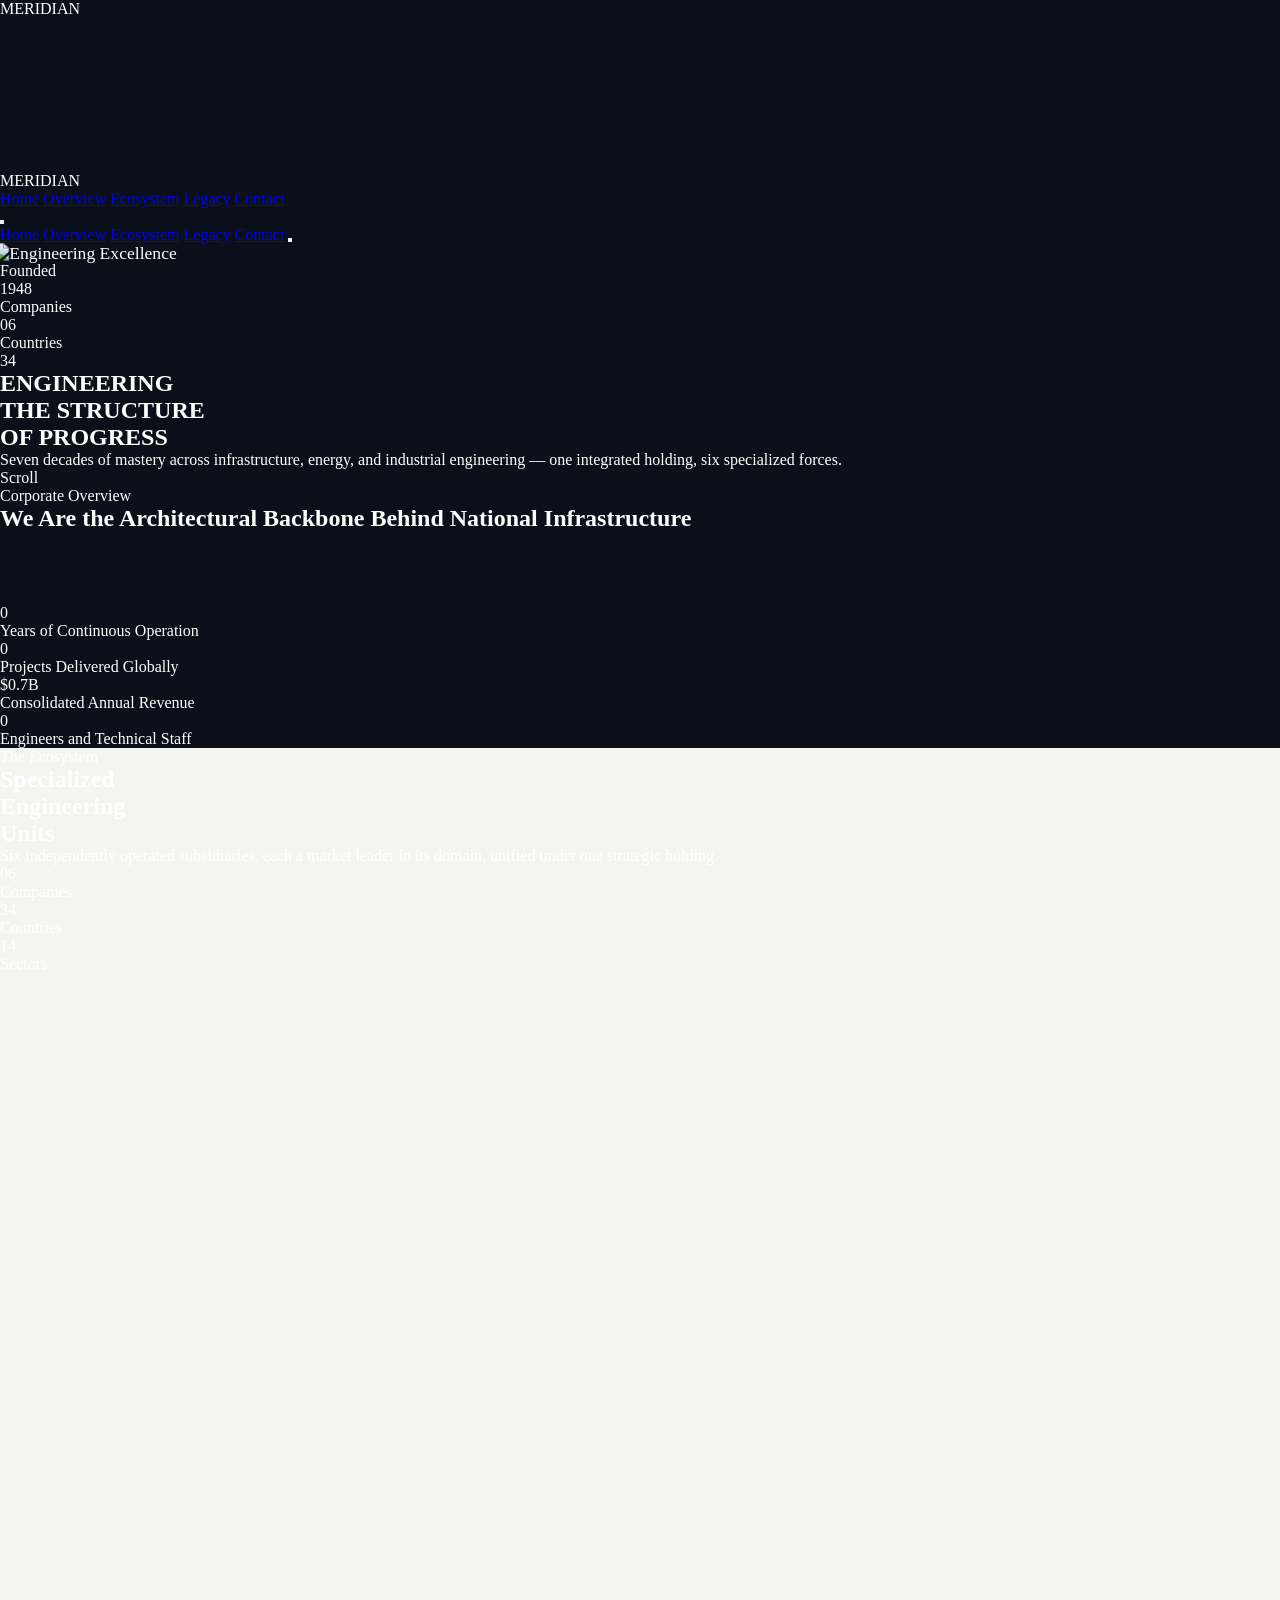
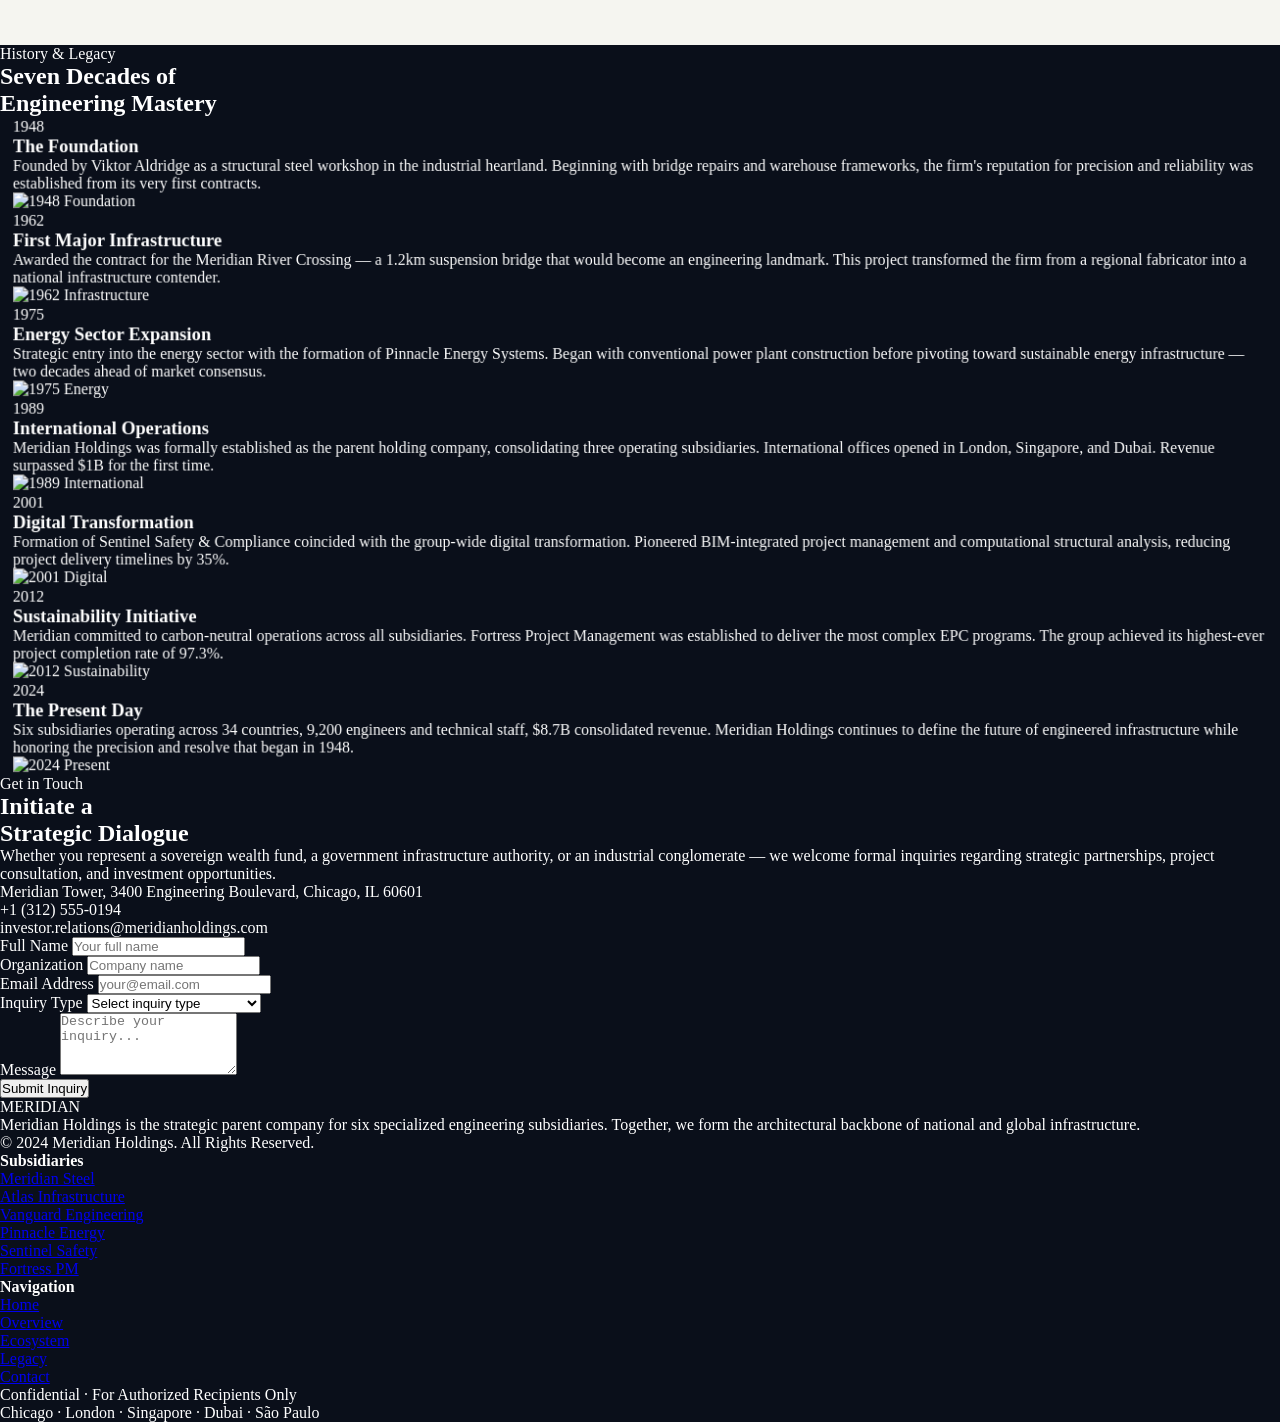
==== a-hadi-deepsite-project-b9xoc/index.html @ ac14b75d "Add files via upload" ====
<!DOCTYPE html>
<html lang="en">
<head>
    <meta charset="UTF-8">
    <meta name="viewport" content="width=device-width, initial-scale=1.0">
    <title>Meridian Holdings | Engineering Excellence Since 1948</title>
    <script src="https://cdn.tailwindcss.com"></script>
    <link href="https://fonts.googleapis.com/css2?family=Cinzel:wght@400;500;600;700;800;900&family=Space+Grotesk:wght@300;400;500;600;700&display=swap" rel="stylesheet">
    <script src="https://cdnjs.cloudflare.com/ajax/libs/gsap/3.12.5/gsap.min.js"></script>
    <script src="https://cdnjs.cloudflare.com/ajax/libs/gsap/3.12.5/ScrollTrigger.min.js"></script>
    <script src="https://unpkg.com/lucide@latest"></script>
    <script>
        tailwind.config = {
            theme: {
                extend: {
                    colors: {
                        'primary': '#1d4f91',
                        'primary-light': '#a5d6e1',
                        'accent': '#b8860b',
                        'steel': '#4682b4',
                        'dark': '#0a0f1a',
                        'dark-alt': '#0f1629',
                        'light': '#f5f5f0',
                        'light-alt': '#e8e8e3',
                        'mid': '#c8c8c0',
                    },
                    fontFamily: {
                        'display': ['Cinzel', 'serif'],
                        'body': ['Space Grotesk', 'sans-serif'],
                    }
                }
            }
        }
    </script>
    <link rel="stylesheet" href="style.css">
</head>
<body class="bg-dark font-body text-white overflow-x-hidden">

    <!-- Preloader -->
    <div id="preloader" class="fixed inset-0 z-[9999] bg-dark flex items-center justify-center">
        <div class="text-center">
            <div class="font-display text-3xl md:text-5xl tracking-[0.3em] text-primary-light mb-4">MERIDIAN</div>
            <div class="w-24 h-[1px] bg-accent mx-auto loader-bar"></div>
        </div>
    </div>

    <!-- Background Metamorphosis Layer -->
    <div id="bg-morph" class="fixed inset-0 z-0 pointer-events-none" style="background: #0a0f1a;"></div>

    <!-- Structural Grid Overlay -->
    <div id="grid-overlay" class="fixed inset-0 z-[1] pointer-events-none overflow-hidden">
        <svg width="100%" height="100%" class="absolute inset-0">
            <defs>
                <pattern id="grid-pattern" width="80" height="80" patternUnits="userSpaceOnUse">
                    <line x1="80" y1="0" x2="80" y2="80" stroke="currentColor" stroke-width="0.5" opacity="0.06"/>
                    <line x1="0" y1="80" x2="80" y2="80" stroke="currentColor" stroke-width="0.5" opacity="0.06"/>
                </pattern>
            </defs>
            <rect width="100%" height="100%" fill="url(#grid-pattern)" class="text-primary-light grid-rect"/>
        </svg>
    </div>

    <!-- Crosshair Markers -->
    <div id="crosshairs-container" class="fixed inset-0 z-[2] pointer-events-none"></div>

    <!-- Navigation -->
    <nav id="main-nav" class="fixed top-0 left-0 w-full z-[100] transition-all duration-500">
        <div class="backdrop-blur-md bg-dark/80 border-b border-white/5">
            <div class="max-w-[1400px] mx-auto px-6 md:px-10 lg:px-16 flex items-center justify-between h-20">
                <div class="flex items-center gap-3">
                    <div class="w-8 h-8 border border-accent flex items-center justify-center">
                        <div class="w-3 h-3 bg-accent"></div>
                    </div>
                    <span class="font-display text-lg tracking-[0.2em] text-white">MERIDIAN</span>
                </div>
                <div class="hidden md:flex items-center gap-10 text-sm tracking-[0.15em] uppercase">
                    <a href="#hero" class="nav-link text-white/60 hover:text-accent transition-colors duration-300">Home</a>
                    <a href="#overview" class="nav-link text-white/60 hover:text-accent transition-colors duration-300">Overview</a>
                    <a href="#ecosystem" class="nav-link text-white/60 hover:text-accent transition-colors duration-300">Ecosystem</a>
                    <a href="#history" class="nav-link text-white/60 hover:text-accent transition-colors duration-300">Legacy</a>
                    <a href="#contact" class="nav-link text-white/60 hover:text-accent transition-colors duration-300">Contact</a>
                </div>
                <button id="mobile-menu-btn" class="md:hidden text-white">
                    <i data-lucide="menu" class="w-6 h-6"></i>
                </button>
            </div>
        </div>
    </nav>

    <!-- Mobile Menu -->
    <div id="mobile-menu" class="fixed inset-0 z-[99] bg-dark/95 backdrop-blur-xl transform translate-x-full transition-transform duration-500">
        <div class="flex flex-col items-center justify-center h-full gap-8">
            <a href="#hero" class="mobile-nav font-display text-2xl tracking-[0.2em] text-white/80 hover:text-accent transition-colors">Home</a>
            <a href="#overview" class="mobile-nav font-display text-2xl tracking-[0.2em] text-white/80 hover:text-accent transition-colors">Overview</a>
            <a href="#ecosystem" class="mobile-nav font-display text-2xl tracking-[0.2em] text-white/80 hover:text-accent transition-colors">Ecosystem</a>
            <a href="#history" class="mobile-nav font-display text-2xl tracking-[0.2em] text-white/80 hover:text-accent transition-colors">Legacy</a>
            <a href="#contact" class="mobile-nav font-display text-2xl tracking-[0.2em] text-white/80 hover:text-accent transition-colors">Contact</a>
            <button id="mobile-menu-close" class="mt-10 text-white/50">
                <i data-lucide="x" class="w-8 h-8"></i>
            </button>
        </div>
    </div>

    <!-- ===================== HERO SECTION ===================== -->
    <section id="hero" class="relative min-h-screen overflow-hidden">
        <!-- Hero Background -->
        <div class="hero-bg absolute inset-0">
            <img src="http://static.photos/industry/1200x630/42" alt="Engineering Excellence" class="w-full h-full object-cover" style="transform: scale(1.1);">
            <div class="absolute inset-0 bg-gradient-to-b from-dark/60 via-dark/40 to-dark"></div>
        </div>
        <!-- Geometric Frame -->
        <div class="hero-frame absolute inset-6 md:inset-12 border border-primary-light/0 pointer-events-none z-[5]"></div>

        <!-- Hero Content -->
        <div class="relative z-10 flex flex-col justify-end min-h-screen pb-20 md:pb-28 px-6 md:px-10 lg:px-16 max-w-[1400px] mx-auto">
            <!-- Inline metrics -->
            <div class="flex gap-8 md:gap-16 mb-8 hero-metric opacity-0">
                <div>
                    <div class="font-body text-accent text-xs tracking-[0.3em] uppercase mb-1">Founded</div>
                    <div class="font-display text-2xl md:text-4xl text-white/90">1948</div>
                </div>
                <div>
                    <div class="font-body text-accent text-xs tracking-[0.3em] uppercase mb-1">Companies</div>
                    <div class="font-display text-2xl md:text-4xl text-white/90">06</div>
                </div>
                <div>
                    <div class="font-body text-accent text-xs tracking-[0.3em] uppercase mb-1">Countries</div>
                    <div class="font-display text-2xl md:text-4xl text-white/90">34</div>
                </div>
            </div>
            <!-- Headline -->
            <div class="overflow-hidden mb-2">
                <h1 class="hero-line font-display text-[3rem] md:text-[5rem] lg:text-[6.5rem] leading-[0.95] tracking-[0.05em] text-white transform translate-y-full">ENGINEERING</h1>
            </div>
            <div class="overflow-hidden mb-2">
                <h1 class="hero-line font-display text-[3rem] md:text-[5rem] lg:text-[6.5rem] leading-[0.95] tracking-[0.05em] text-white transform translate-y-full">THE STRUCTURE</h1>
            </div>
            <div class="overflow-hidden mb-8">
                <h1 class="hero-line font-display text-[3rem] md:text-[5rem] lg:text-[6.5rem] leading-[0.95] tracking-[0.05em] text-accent transform translate-y-full">OF PROGRESS</h1>
            </div>
            <!-- Subtitle -->
            <div class="overflow-hidden">
                <p class="hero-sub font-body text-base md:text-lg text-white/50 max-w-xl leading-relaxed transform translate-y-full">
                    Seven decades of mastery across infrastructure, energy, and industrial engineering — one integrated holding, six specialized forces.
                </p>
            </div>
            <!-- Scroll Indicator -->
            <div class="hero-scroll absolute bottom-8 right-6 md:right-10 lg:right-16 flex flex-col items-center gap-2 opacity-0">
                <span class="font-body text-[10px] tracking-[0.3em] text-white/30 uppercase rotate-90 origin-center mb-8">Scroll</span>
                <div class="w-[1px] h-16 bg-white/10 relative overflow-hidden">
                    <div class="scroll-line w-full h-8 bg-accent absolute top-0"></div>
                </div>
            </div>
        </div>
    </section>

    <!-- ===================== OVERVIEW SECTION ===================== -->
    <section id="overview" class="relative z-10 bg-dark section-transition">
        <div class="max-w-[1400px] mx-auto px-6 md:px-10 lg:px-16 py-24 md:py-36">
            <!-- Section Label -->
            <div class="section-grid-line opacity-0">
                <div class="flex items-center gap-4 mb-16">
                    <div class="w-12 h-[1px] bg-accent"></div>
                    <span class="font-body text-xs tracking-[0.3em] text-accent uppercase">Corporate Overview</span>
                </div>
            </div>

            <div class="grid grid-cols-1 lg:grid-cols-12 gap-8 lg:gap-16">
                <!-- Left: Statement -->
                <div class="lg:col-span-7">
                    <h2 class="section-title font-display text-3xl md:text-5xl lg:text-[3.5rem] leading-tight text-white mb-8 opacity-0">
                        We Are the Architectural Backbone Behind National Infrastructure
                    </h2>
                    <div class="overflow-hidden">
                        <p class="reveal-text font-body text-base md:text-lg text-white/40 leading-relaxed max-w-2xl">
                            Meridian Holdings operates as the strategic parent and capital allocator for a constellation of specialized engineering firms. Since 1948, we have directed capital, talent, and technical expertise toward the most consequential infrastructure and industrial challenges of our time.
                        </p>
                    </div>
                    <div class="overflow-hidden mt-6">
                        <p class="reveal-text font-body text-base md:text-lg text-white/40 leading-relaxed max-w-2xl">
                            Our holding structure provides each subsidiary with autonomous operational command while leveraging centralized financial strength, shared R&D infrastructure, and cross-entity project coordination that no independent firm could replicate.
                        </p>
                    </div>
                </div>
                <!-- Right: Key Metrics -->
                <div class="lg:col-span-5">
                    <div class="border-l border-white/10 pl-8 space-y-8">
                        <div class="metric-item opacity-0">
                            <div class="font-display text-4xl md:text-5xl text-accent counter" data-target="76">0</div>
                            <div class="font-body text-xs tracking-[0.2em] text-white/30 uppercase mt-1">Years of Continuous Operation</div>
                        </div>
                        <div class="metric-item opacity-0">
                            <div class="font-display text-4xl md:text-5xl text-accent counter" data-target="12400">0</div>
                            <div class="font-body text-xs tracking-[0.2em] text-white/30 uppercase mt-1">Projects Delivered Globally</div>
                        </div>
                        <div class="metric-item opacity-0">
                            <div class="font-display text-4xl md:text-5xl text-accent">$<span class="counter" data-target="8">0</span>.7B</div>
                            <div class="font-body text-xs tracking-[0.2em] text-white/30 uppercase mt-1">Consolidated Annual Revenue</div>
                        </div>
                        <div class="metric-item opacity-0">
                            <div class="font-display text-4xl md:text-5xl text-accent counter" data-target="9200">0</div>
                            <div class="font-body text-xs tracking-[0.2em] text-white/30 uppercase mt-1">Engineers and Technical Staff</div>
                        </div>
                    </div>
                </div>
            </div>
        </div>
    </section>

    <!-- ===================== ECOSYSTEM SECTION ===================== -->
    <section id="ecosystem" class="relative z-10 bg-light section-transition">
        <div class="max-w-[1400px] mx-auto px-6 md:px-10 lg:px-16 py-24 md:py-36">
            <div class="ecosystem-wrapper">
                <div class="grid grid-cols-1 lg:grid-cols-12 gap-8 lg:gap-0">
                    <!-- Left: Sticky Header -->
                    <div class="lg:col-span-4 lg:pr-12">
                        <div class="lg:sticky lg:top-28">
                            <div class="flex items-center gap-4 mb-8 opacity-0" data-ecosystem-label>
                                <div class="w-12 h-[1px] bg-accent"></div>
                                <span class="font-body text-xs tracking-[0.3em] text-accent uppercase">The Ecosystem</span>
                            </div>
                            <h2 class="font-display text-3xl md:text-4xl lg:text-5xl leading-tight text-dark mb-6 opacity-0" data-ecosystem-title>
                                Specialized<br>Engineering<br>Units
                            </h2>
                            <p class="font-body text-sm text-dark/50 leading-relaxed mb-8 opacity-0" data-ecosystem-desc>
                                Six independently operated subsidiaries, each a market leader in its domain, unified under one strategic holding.
                            </p>
                            <div class="hidden lg:flex items-center gap-6 opacity-0" data-ecosystem-stats>
                                <div>
                                    <div class="font-display text-2xl text-accent">06</div>
                                    <div class="font-body text-[10px] tracking-[0.2em] text-dark/40 uppercase">Companies</div>
                                </div>
                                <div class="w-[1px] h-10 bg-dark/10"></div>
                                <div>
                                    <div class="font-display text-2xl text-accent">34</div>
                                    <div class="font-body text-[10px] tracking-[0.2em] text-dark/40 uppercase">Countries</div>
                                </div>
                                <div class="w-[1px] h-10 bg-dark/10"></div>
                                <div>
                                    <div class="font-display text-2xl text-accent">14</div>
                                    <div class="font-body text-[10px] tracking-[0.2em] text-dark/40 uppercase">Sectors</div>
                                </div>
                            </div>
                        </div>
                    </div>
                    <!-- Right: Scrolling Cards -->
                    <div class="lg:col-span-8 space-y-4">
                        <!-- Card 1: Meridian Steel -->
                        <div class="company-card relative bg-white border border-dark/10 overflow-hidden group cursor-pointer" data-card>
                            <div class="card-bg-glow absolute inset-0 opacity-0 transition-opacity duration-500 pointer-events-none"></div>
                            <div class="relative z-10 p-6 md:p-8 flex flex-col md:flex-row gap-6">
                                <div class="w-full md:w-48 h-40 md:h-48 flex-shrink-0 overflow-hidden relative">
                                    <img src="http://static.photos/industry/640x360/10" alt="Meridian Steel" class="w-full h-full object-cover group-hover:scale-[1.03] transition-transform duration-700">
                                    <div class="absolute top-0 left-0 w-4 h-4 border-t border-l border-accent"></div>
                                    <div class="absolute top-0 right-0 w-4 h-4 border-t border-r border-accent"></div>
                                    <div class="absolute bottom-0 left-0 w-4 h-4 border-b border-l border-accent"></div>
                                    <div class="absolute bottom-0 right-0 w-4 h-4 border-b border-r border-accent"></div>
                                </div>
                                <div class="flex-1">
                                    <div class="font-body text-[10px] tracking-[0.3em] text-accent uppercase mb-2">Est. 1948 · Heavy Industry</div>
                                    <h3 class="font-display text-xl md:text-2xl text-dark mb-3">Meridian Steel & Structures</h3>
                                    <p class="font-body text-sm text-dark/50 leading-relaxed mb-4">
                                        Premier fabricator of structural steel, modular construction systems, and industrial frameworks for critical infrastructure projects across three continents.
                                    </p>
                                    <div class="flex flex-wrap gap-3 mb-4">
                                        <span class="font-body text-[10px] tracking-widest text-dark/40 uppercase bg-dark/5 px-3 py-1">Structural Steel</span>
                                        <span class="font-body text-[10px] tracking-widest text-dark/40 uppercase bg-dark/5 px-3 py-1">Modular Systems</span>
                                        <span class="font-body text-[10px] tracking-widest text-dark/40 uppercase bg-dark/5 px-3 py-1">Industrial Frameworks</span>
                                    </div>
                                    <div class="card-cta flex items-center gap-2 overflow-hidden">
                                        <div class="card-cta-line w-0 h-[1px] bg-accent transition-all duration-500 group-hover:w-8"></div>
                                        <span class="font-body text-xs tracking-[0.2em] text-accent uppercase opacity-0 group-hover:opacity-100 transition-opacity duration-300">Deep Dive into Services</span>
                                    </div>
                                </div>
                            </div>
                        </div>

                        <!-- Card 2: Atlas Infrastructure -->
                        <div class="company-card relative bg-white border border-dark/10 overflow-hidden group cursor-pointer" data-card>
                            <div class="card-bg-glow absolute inset-0 opacity-0 transition-opacity duration-500 pointer-events-none"></div>
                            <div class="relative z-10 p-6 md:p-8 flex flex-col md:flex-row gap-6">
                                <div class="w-full md:w-48 h-40 md:h-48 flex-shrink-0 overflow-hidden relative">
                                    <img src="http://static.photos/technology/640x360/22" alt="Atlas Infrastructure" class="w-full h-full object-cover group-hover:scale-[1.03] transition-transform duration-700">
                                    <div class="absolute top-0 left-0 w-4 h-4 border-t border-l border-accent"></div>
                                    <div class="absolute top-0 right-0 w-4 h-4 border-t border-r border-accent"></div>
                                    <div class="absolute bottom-0 left-0 w-4 h-4 border-b border-l border-accent"></div>
                                    <div class="absolute bottom-0 right-0 w-4 h-4 border-b border-r border-accent"></div>
                                </div>
                                <div class="flex-1">
                                    <div class="font-body text-[10px] tracking-[0.3em] text-accent uppercase mb-2">Est. 1962 · Infrastructure</div>
                                    <h3 class="font-display text-xl md:text-2xl text-dark mb-3">Atlas Infrastructure Corp</h3>
                                    <p class="font-body text-sm text-dark/50 leading-relaxed mb-4">
                                        Large-scale infrastructure developer specializing in bridges, tunnels, highways, and urban transit systems. A trusted partner for government and private sector infrastructure programs.
                                    </p>
                                    <div class="flex flex-wrap gap-3 mb-4">
                                        <span class="font-body text-[10px] tracking-widest text-dark/40 uppercase bg-dark/5 px-3 py-1">Bridges & Tunnels</span>
                                        <span class="font-body text-[10px] tracking-widest text-dark/40 uppercase bg-dark/5 px-3 py-1">Urban Transit</span>
                                        <span class="font-body text-[10px] tracking-widest text-dark/40 uppercase bg-dark/5 px-3 py-1">Highway Systems</span>
                                    </div>
                                    <div class="card-cta flex items-center gap-2 overflow-hidden">
                                        <div class="card-cta-line w-0 h-[1px] bg-accent transition-all duration-500 group-hover:w-8"></div>
                                        <span class="font-body text-xs tracking-[0.2em] text-accent uppercase opacity-0 group-hover:opacity-100 transition-opacity duration-300">Deep Dive into Services</span>
                                    </div>
                                </div>
                            </div>
                        </div>

                        <!-- Card 3: Vanguard Engineering -->
                        <div class="company-card relative bg-white border border-dark/10 overflow-hidden group cursor-pointer" data-card>
                            <div class="card-bg-glow absolute inset-0 opacity-0 transition-opacity duration-500 pointer-events-none"></div>
                            <div class="relative z-10 p-6 md:p-8 flex flex-col md:flex-row gap-6">
                                <div class="w-full md:w-48 h-40 md:h-48 flex-shrink-0 overflow-hidden relative">
                                    <img src="http://static.photos/science/640x360/35" alt="Vanguard Engineering" class="w-full h-full object-cover group-hover:scale-[1.03] transition-transform duration-700">
                                    <div class="absolute top-0 left-0 w-4 h-4 border-t border-l border-accent"></div>
                                    <div class="absolute top-0 right-0 w-4 h-4 border-t border-r border-accent"></div>
                                    <div class="absolute bottom-0 left-0 w-4 h-4 border-b border-l border-accent"></div>
                                    <div class="absolute bottom-0 right-0 w-4 h-4 border-b border-r border-accent"></div>
                                </div>
                                <div class="flex-1">
                                    <div class="font-body text-[10px] tracking-[0.3em] text-accent uppercase mb-2">Est. 1975 · Consulting</div>
                                    <h3 class="font-display text-xl md:text-2xl text-dark mb-3">Vanguard Engineering Solutions</h3>
                                    <p class="font-body text-sm text-dark/50 leading-relaxed mb-4">
                                        Precision engineering consulting and structural analysis firm delivering advanced computational modeling, design verification, and technical advisory for high-stakes projects.
                                    </p>
                                    <div class="flex flex-wrap gap-3 mb-4">
                                        <span class="font-body text-[10px] tracking-widest text-dark/40 uppercase bg-dark/5 px-3 py-1">Structural Analysis</span>
                                        <span class="font-body text-[10px] tracking-widest text-dark/40 uppercase bg-dark/5 px-3 py-1">Design Verification</span>
                                        <span class="font-body text-[10px] tracking-widest text-dark/40 uppercase bg-dark/5 px-3 py-1">Technical Advisory</span>
                                    </div>
                                    <div class="card-cta flex items-center gap-2 overflow-hidden">
                                        <div class="card-cta-line w-0 h-[1px] bg-accent transition-all duration-500 group-hover:w-8"></div>
                                        <span class="font-body text-xs tracking-[0.2em] text-accent uppercase opacity-0 group-hover:opacity-100 transition-opacity duration-300">Deep Dive into Services</span>
                                    </div>
                                </div>
                            </div>
                        </div>

                        <!-- Card 4: Pinnacle Energy -->
                        <div class="company-card relative bg-white border border-dark/10 overflow-hidden group cursor-pointer" data-card>
                            <div class="card-bg-glow absolute inset-0 opacity-0 transition-opacity duration-500 pointer-events-none"></div>
                            <div class="relative z-10 p-6 md:p-8 flex flex-col md:flex-row gap-6">
                                <div class="w-full md:w-48 h-40 md:h-48 flex-shrink-0 overflow-hidden relative">
                                    <img src="http://static.photos/education/640x360/15" alt="Pinnacle Energy" class="w-full h-full object-cover group-hover:scale-[1.03] transition-transform duration-700">
                                    <div class="absolute top-0 left-0 w-4 h-4 border-t border-l border-accent"></div>
                                    <div class="absolute top-0 right-0 w-4 h-4 border-t border-r border-accent"></div>
                                    <div class="absolute bottom-0 left-0 w-4 h-4 border-b border-l border-accent"></div>
                                    <div class="absolute bottom-0 right-0 w-4 h-4 border-b border-r border-accent"></div>
                                </div>
                                <div class="flex-1">
                                    <div class="font-body text-[10px] tracking-[0.3em] text-accent uppercase mb-2">Est. 1989 · Energy</div>
                                    <h3 class="font-display text-xl md:text-2xl text-dark mb-3">Pinnacle Energy Systems</h3>
                                    <p class="font-body text-sm text-dark/50 leading-relaxed mb-4">
                                        Power generation and energy infrastructure specialist driving the transition to sustainable energy. From grid modernization to renewable energy utility-scale deployments.
                                    </p>
                                    <div class="flex flex-wrap gap-3 mb-4">
                                        <span class="font-body text-[10px] tracking-widest text-dark/40 uppercase bg-dark/5 px-3 py-1">Power Generation</span>
                                        <span class="font-body text-[10px] tracking-widest text-dark/40 uppercase bg-dark/5 px-3 py-1">Grid Modernization</span>
                                        <span class="font-body text-[10px] tracking-widest text-dark/40 uppercase bg-dark/5 px-3 py-1">Renewable Energy</span>
                                    </div>
                                    <div class="card-cta flex items-center gap-2 overflow-hidden">
                                        <div class="card-cta-line w-0 h-[1px] bg-accent transition-all duration-500 group-hover:w-8"></div>
                                        <span class="font-body text-xs tracking-[0.2em] text-accent uppercase opacity-0 group-hover:opacity-100 transition-opacity duration-300">Deep Dive into Services</span>
                                    </div>
                                </div>
                            </div>
                        </div>

                        <!-- Card 5: Sentinel Safety -->
                        <div class="company-card relative bg-white border border-dark/10 overflow-hidden group cursor-pointer" data-card>
                            <div class="card-bg-glow absolute inset-0 opacity-0 transition-opacity duration-500 pointer-events-none"></div>
                            <div class="relative z-10 p-6 md:p-8 flex flex-col md:flex-row gap-6">
                                <div class="w-full md:w-48 h-40 md:h-48 flex-shrink-0 overflow-hidden relative">
                                    <img src="http://static.photos/medical/640x360/28" alt="Sentinel Safety" class="w-full h-full object-cover group-hover:scale-[1.03] transition-transform duration-700">
                                    <div class="absolute top-0 left-0 w-4 h-4 border-t border-l border-accent"></div>
                                    <div class="absolute top-0 right-0 w-4 h-4 border-t border-r border-accent"></div>
                                    <div class="absolute bottom-0 left-0 w-4 h-4 border-b border-l border-accent"></div>
                                    <div class="absolute bottom-0 right-0 w-4 h-4 border-b border-r border-accent"></div>
                                </div>
                                <div class="flex-1">
                                    <div class="font-body text-[10px] tracking-[0.3em] text-accent uppercase mb-2">Est. 2001 · Compliance</div>
                                    <h3 class="font-display text-xl md:text-2xl text-dark mb-3">Sentinel Safety & Compliance</h3>
                                    <p class="font-body text-sm text-dark/50 leading-relaxed mb-4">
                                        Safety engineering and regulatory compliance authority ensuring every project meets the highest standards of operational safety, environmental stewardship, and statutory compliance.
                                    </p>
                                    <div class="flex flex-wrap gap-3 mb-4">
                                        <span class="font-body text-[10px] tracking-widest text-dark/40 uppercase bg-dark/5 px-3 py-1">Safety Engineering</span>
                                        <span class="font-body text-[10px] tracking-widest text-dark/40 uppercase bg-dark/5 px-3 py-1">Regulatory Compliance</span>
                                        <span class="font-body text-[10px] tracking-widest text-dark/40 uppercase bg-dark/5 px-3 py-1">Risk Assessment</span>
                                    </div>
                                    <div class="card-cta flex items-center gap-2 overflow-hidden">
                                        <div class="card-cta-line w-0 h-[1px] bg-accent transition-all duration-500 group-hover:w-8"></div>
                                        <span class="font-body text-xs tracking-[0.2em] text-accent uppercase opacity-0 group-hover:opacity-100 transition-opacity duration-300">Deep Dive into Services</span>
                                    </div>
                                </div>
                            </div>
                        </div>

                        <!-- Card 6: Fortress PM -->
                        <div class="company-card relative bg-white border border-dark/10 overflow-hidden group cursor-pointer" data-card>
                            <div class="card-bg-glow absolute inset-0 opacity-0 transition-opacity duration-500 pointer-events-none"></div>
                            <div class="relative z-10 p-6 md:p-8 flex flex-col md:flex-row gap-6">
                                <div class="w-full md:w-48 h-40 md:h-48 flex-shrink-0 overflow-hidden relative">
                                    <img src="http://static.photos/construction/640x360/19" alt="Fortress PM" class="w-full h-full object-cover group-hover:scale-[1.03] transition-transform duration-700">
                                    <div class="absolute top-0 left-0 w-4 h-4 border-t border-l border-accent"></div>
                                    <div class="absolute top-0 right-0 w-4 h-4 border-t border-r border-accent"></div>
                                    <div class="absolute bottom-0 left-0 w-4 h-4 border-b border-l border-accent"></div>
                                    <div class="absolute bottom-0 right-0 w-4 h-4 border-b border-r border-accent"></div>
                                </div>
                                <div class="flex-1">
                                    <div class="font-body text-[10px] tracking-[0.3em] text-accent uppercase mb-2">Est. 2012 · Management</div>
                                    <h3 class="font-display text-xl md:text-2xl text-dark mb-3">Fortress Project Management</h3>
                                    <p class="font-body text-sm text-dark/50 leading-relaxed mb-4">
                                        EPC project delivery and program management for mega-projects. Orchestrating complex multi-stakeholder programs with precision and accountability from conception through commissioning.
                                    </p>
                                    <div class="flex flex-wrap gap-3 mb-4">
                                        <span class="font-body text-[10px] tracking-widest text-dark/40 uppercase bg-dark/5 px-3 py-1">EPC Delivery</span>
                                        <span class="font-body text-[10px] tracking-widest text-dark/40 uppercase bg-dark/5 px-3 py-1">Program Management</span>
                                        <span class="font-body text-[10px] tracking-widest text-dark/40 uppercase bg-dark/5 px-3 py-1">Construction Oversight</span>
                                    </div>
                                    <div class="card-cta flex items-center gap-2 overflow-hidden">
                                        <div class="card-cta-line w-0 h-[1px] bg-accent transition-all duration-500 group-hover:w-8"></div>
                                        <span class="font-body text-xs tracking-[0.2em] text-accent uppercase opacity-0 group-hover:opacity-100 transition-opacity duration-300">Deep Dive into Services</span>
                                    </div>
                                </div>
                            </div>
                        </div>
                    </div>
                </div>
            </div>
        </div>
    </section>

    <!-- ===================== HISTORY TIMELINE SECTION ===================== -->
    <section id="history" class="relative z-10 bg-dark section-transition overflow-hidden">
        <div class="max-w-[1400px] mx-auto px-6 md:px-10 lg:px-16 py-24 md:py-36">
            <!-- Section Label -->
            <div class="flex items-center gap-4 mb-8 timeline-label opacity-0">
                <div class="w-12 h-[1px] bg-accent"></div>
                <span class="font-body text-xs tracking-[0.3em] text-accent uppercase">History & Legacy</span>
            </div>
            <h2 class="font-display text-3xl md:text-4xl lg:text-5xl text-white mb-20 timeline-title opacity-0">
                Seven Decades of<br>Engineering Mastery
            </h2>

            <!-- Timeline -->
            <div class="relative" id="timeline-container">
                <!-- Vertical Line -->
                <div class="absolute left-4 md:left-1/2 top-0 bottom-0 w-[1px] bg-white/10 md:-translate-x-1/2">
                    <div id="timeline-progress" class="w-full bg-accent origin-top" style="height: 0%;"></div>
                </div>
                <!-- Glowing Node -->
                <div id="timeline-node" class="absolute left-4 md:left-1/2 w-4 h-4 -translate-x-1/2 rounded-full bg-accent shadow-[0_0_20px_rgba(184,134,11,0.6)] z-10 transition-all duration-100" style="top: 0;">
                    <div class="absolute inset-0 rounded-full bg-accent/30 animate-ping"></div>
                </div>

                <!-- Milestones -->
                <div class="space-y-16 md:space-y-24">
                    <!-- 1948 -->
                    <div class="timeline-milestone relative grid grid-cols-1 md:grid-cols-2 gap-4 md:gap-16 opacity-30" style="transform: scale(0.98);">
                        <div class="md:text-right md:pr-12">
                            <div class="font-display text-4xl md:text-5xl text-accent/80">1948</div>
                            <h3 class="font-display text-lg md:text-xl text-white mt-2 mb-3">The Foundation</h3>
                            <p class="font-body text-sm text-white/40 leading-relaxed">Founded by Viktor Aldridge as a structural steel workshop in the industrial heartland. Beginning with bridge repairs and warehouse frameworks, the firm's reputation for precision and reliability was established from its very first contracts.</p>
                        </div>
                        <div class="md:pl-12">
                            <div class="relative overflow-hidden">
                                <img src="http://static.photos/vintage/640x360/50" alt="1948 Foundation" class="w-full h-48 md:h-56 object-cover grayscale">
                                <div class="absolute top-0 left-0 w-4 h-4 border-t border-l border-accent/50"></div>
                                <div class="absolute bottom-0 right-0 w-4 h-4 border-b border-r border-accent/50"></div>
                            </div>
                        </div>
                    </div>

                    <!-- 1962 -->
                    <div class="timeline-milestone relative grid grid-cols-1 md:grid-cols-2 gap-4 md:gap-16 opacity-30" style="transform: scale(0.98);">
                        <div class="md:pr-12 md:order-2">
                            <div class="font-display text-4xl md:text-5xl text-accent/80">1962</div>
                            <h3 class="font-display text-lg md:text-xl text-white mt-2 mb-3">First Major Infrastructure</h3>
                            <p class="font-body text-sm text-white/40 leading-relaxed">Awarded the contract for the Meridian River Crossing — a 1.2km suspension bridge that would become an engineering landmark. This project transformed the firm from a regional fabricator into a national infrastructure contender.</p>
                        </div>
                        <div class="md:pl-12 md:order-1 md:text-right">
                            <div class="relative overflow-hidden">
                                <img src="http://static.photos/cityscape/640x360/51" alt="1962 Infrastructure" class="w-full h-48 md:h-56 object-cover grayscale">
                                <div class="absolute top-0 left-0 w-4 h-4 border-t border-l border-accent/50"></div>
                                <div class="absolute bottom-0 right-0 w-4 h-4 border-b border-r border-accent/50"></div>
                            </div>
                        </div>
                    </div>

                    <!-- 1975 -->
                    <div class="timeline-milestone relative grid grid-cols-1 md:grid-cols-2 gap-4 md:gap-16 opacity-30" style="transform: scale(0.98);">
                        <div class="md:text-right md:pr-12">
                            <div class="font-display text-4xl md:text-5xl text-accent/80">1975</div>
                            <h3 class="font-display text-lg md:text-xl text-white mt-2 mb-3">Energy Sector Expansion</h3>
                            <p class="font-body text-sm text-white/40 leading-relaxed">Strategic entry into the energy sector with the formation of Pinnacle Energy Systems. Began with conventional power plant construction before pivoting toward sustainable energy infrastructure — two decades ahead of market consensus.</p>
                        </div>
                        <div class="md:pl-12">
                            <div class="relative overflow-hidden">
                                <img src="http://static.photos/industry/640x360/52" alt="1975 Energy" class="w-full h-48 md:h-56 object-cover grayscale">
                                <div class="absolute top-0 left-0 w-4 h-4 border-t border-l border-accent/50"></div>
                                <div class="absolute bottom-0 right-0 w-4 h-4 border-b border-r border-accent/50"></div>
                            </div>
                        </div>
                    </div>

                    <!-- 1989 -->
                    <div class="timeline-milestone relative grid grid-cols-1 md:grid-cols-2 gap-4 md:gap-16 opacity-30" style="transform: scale(0.98);">
                        <div class="md:pr-12 md:order-2">
                            <div class="font-display text-4xl md:text-5xl text-accent/80">1989</div>
                            <h3 class="font-display text-lg md:text-xl text-white mt-2 mb-3">International Operations</h3>
                            <p class="font-body text-sm text-white/40 leading-relaxed">Meridian Holdings was formally established as the parent holding company, consolidating three operating subsidiaries. International offices opened in London, Singapore, and Dubai. Revenue surpassed $1B for the first time.</p>
                        </div>
                        <div class="md:pl-12 md:order-1 md:text-right">
                            <div class="relative overflow-hidden">
                                <img src="http://static.photos/aerial/640x360/53" alt="1989 International" class="w-full h-48 md:h-56 object-cover grayscale">
                                <div class="absolute top-0 left-0 w-4 h-4 border-t border-l border-accent/50"></div>
                                <div class="absolute bottom-0 right-0 w-4 h-4 border-b border-r border-accent/50"></div>
                            </div>
                        </div>
                    </div>

                    <!-- 2001 -->
                    <div class="timeline-milestone relative grid grid-cols-1 md:grid-cols-2 gap-4 md:gap-16 opacity-30" style="transform: scale(0.98);">
                        <div class="md:text-right md:pr-12">
                            <div class="font-display text-4xl md:text-5xl text-accent/80">2001</div>
                            <h3 class="font-display text-lg md:text-xl text-white mt-2 mb-3">Digital Transformation</h3>
                            <p class="font-body text-sm text-white/40 leading-relaxed">Formation of Sentinel Safety & Compliance coincided with the group-wide digital transformation. Pioneered BIM-integrated project management and computational structural analysis, reducing project delivery timelines by 35%.</p>
                        </div>
                        <div class="md:pl-12">
                            <div class="relative overflow-hidden">
                                <img src="http://static.photos/technology/640x360/54" alt="2001 Digital" class="w-full h-48 md:h-56 object-cover grayscale">
                                <div class="absolute top-0 left-0 w-4 h-4 border-t border-l border-accent/50"></div>
                                <div class="absolute bottom-0 right-0 w-4 h-4 border-b border-r border-accent/50"></div>
                            </div>
                        </div>
                    </div>

                    <!-- 2012 -->
                    <div class="timeline-milestone relative grid grid-cols-1 md:grid-cols-2 gap-4 md:gap-16 opacity-30" style="transform: scale(0.98);">
                        <div class="md:pr-12 md:order-2">
                            <div class="font-display text-4xl md:text-5xl text-accent/80">2012</div>
                            <h3 class="font-display text-lg md:text-xl text-white mt-2 mb-3">Sustainability Initiative</h3>
                            <p class="font-body text-sm text-white/40 leading-relaxed">Meridian committed to carbon-neutral operations across all subsidiaries. Fortress Project Management was established to deliver the most complex EPC programs. The group achieved its highest-ever project completion rate of 97.3%.</p>
                        </div>
                        <div class="md:pl-12 md:order-1 md:text-right">
                            <div class="relative overflow-hidden">
                                <img src="http://static.photos/finance/640x360/55" alt="2012 Sustainability" class="w-full h-48 md:h-56 object-cover grayscale">
                                <div class="absolute top-0 left-0 w-4 h-4 border-t border-l border-accent/50"></div>
                                <div class="absolute bottom-0 right-0 w-4 h-4 border-b border-r border-accent/50"></div>
                            </div>
                        </div>
                    </div>

                    <!-- 2024 -->
                    <div class="timeline-milestone relative grid grid-cols-1 md:grid-cols-2 gap-4 md:gap-16 opacity-30" style="transform: scale(0.98);">
                        <div class="md:text-right md:pr-12">
                            <div class="font-display text-4xl md:text-5xl text-accent/80">2024</div>
                            <h3 class="font-display text-lg md:text-xl text-white mt-2 mb-3">The Present Day</h3>
                            <p class="font-body text-sm text-white/40 leading-relaxed">Six subsidiaries operating across 34 countries, 9,200 engineers and technical staff, $8.7B consolidated revenue. Meridian Holdings continues to define the future of engineered infrastructure while honoring the precision and resolve that began in 1948.</p>
                        </div>
                        <div class="md:pl-12">
                            <div class="relative overflow-hidden">
                                <img src="http://static.photos/aerial/640x360/56" alt="2024 Present" class="w-full h-48 md:h-56 object-cover grayscale">
                                <div class="absolute top-0 left-0 w-4 h-4 border-t border-l border-accent/50"></div>
                                <div class="absolute bottom-0 right-0 w-4 h-4 border-b border-r border-accent/50"></div>
                            </div>
                        </div>
                    </div>
                </div>
            </div>
        </div>
    </section>

    <!-- ===================== CONTACT / CTA SECTION ===================== -->
    <section id="contact" class="relative z-10 bg-dark section-transition">
        <div class="max-w-[1400px] mx-auto px-6 md:px-10 lg:px-16 py-24 md:py-36">
            <div class="grid grid-cols-1 lg:grid-cols-2 gap-16">
                <div>
                    <div class="flex items-center gap-4 mb-8 contact-label opacity-0">
                        <div class="w-12 h-[1px] bg-accent"></div>
                        <span class="font-body text-xs tracking-[0.3em] text-accent uppercase">Get in Touch</span>
                    </div>
                    <h2 class="font-display text-3xl md:text-4xl lg:text-5xl text-white mb-6 contact-title opacity-0">
                        Initiate a<br>Strategic Dialogue
                    </h2>
                    <p class="font-body text-base text-white/40 leading-relaxed mb-12 contact-desc opacity-0">
                        Whether you represent a sovereign wealth fund, a government infrastructure authority, or an industrial conglomerate — we welcome formal inquiries regarding strategic partnerships, project consultation, and investment opportunities.
                    </p>
                    <div class="space-y-4 opacity-0 contact-info">
                        <div class="flex items-center gap-4">
                            <i data-lucide="map-pin" class="w-4 h-4 text-accent"></i>
                            <span class="font-body text-sm text-white/60">Meridian Tower, 3400 Engineering Boulevard, Chicago, IL 60601</span>
                        </div>
                        <div class="flex items-center gap-4">
                            <i data-lucide="phone" class="w-4 h-4 text-accent"></i>
                            <span class="font-body text-sm text-white/60">+1 (312) 555-0194</span>
                        </div>
                        <div class="flex items-center gap-4">
                            <i data-lucide="mail" class="w-4 h-4 text-accent"></i>
                            <span class="font-body text-sm text-white/60">investor.relations@meridianholdings.com</span>
                        </div>
                    </div>
                </div>
                <div>
                    <form class="space-y-6" id="contact-form">
                        <div class="grid grid-cols-1 md:grid-cols-2 gap-6">
                            <div>
                                <label class="font-body text-[10px] tracking-[0.2em] text-white/30 uppercase block mb-2">Full Name</label>
                                <input type="text" class="w-full bg-white/5 border border-white/10 px-4 py-3 font-body text-sm text-white focus:border-accent focus:outline-none transition-colors" placeholder="Your full name">
                            </div>
                            <div>
                                <label class="font-body text-[10px] tracking-[0.2em] text-white/30 uppercase block mb-2">Organization</label>
                                <input type="text" class="w-full bg-white/5 border border-white/10 px-4 py-3 font-body text-sm text-white focus:border-accent focus:outline-none transition-colors" placeholder="Company name">
                            </div>
                        </div>
                        <div>
                            <label class="font-body text-[10px] tracking-[0.2em] text-white/30 uppercase block mb-2">Email Address</label>
                            <input type="email" class="w-full bg-white/5 border border-white/10 px-4 py-3 font-body text-sm text-white focus:border-accent focus:outline-none transition-colors" placeholder="your@email.com">
                        </div>
                        <div>
                            <label class="font-body text-[10px] tracking-[0.2em] text-white/30 uppercase block mb-2">Inquiry Type</label>
                            <select class="w-full bg-dark border border-white/10 px-4 py-3 font-body text-sm text-white/60 focus:border-accent focus:outline-none transition-colors">
                                <option value="">Select inquiry type</option>
                                <option>Strategic Partnership</option>
                                <option>Investment Inquiry</option>
                                <option>Project Consultation</option>
                                <option>Media & Communications</option>
                                <option>Career Opportunities</option>
                            </select>
                        </div>
                        <div>
                            <label class="font-body text-[10px] tracking-[0.2em] text-white/30 uppercase block mb-2">Message</label>
                            <textarea rows="4" class="w-full bg-white/5 border border-white/10 px-4 py-3 font-body text-sm text-white focus:border-accent focus:outline-none transition-colors resize-none" placeholder="Describe your inquiry..."></textarea>
                        </div>
                        <button type="submit" class="group flex items-center gap-4 bg-accent text-dark font-body text-sm tracking-[0.15em] uppercase px-8 py-4 hover:bg-primary-light transition-colors duration-300">
                            <span>Submit Inquiry</span>
                            <i data-lucide="arrow-right" class="w-4 h-4 group-hover:translate-x-1 transition-transform"></i>
                        </button>
                    </form>
                </div>
            </div>
        </div>
    </section>

    <!-- ===================== FOOTER ===================== -->
    <footer class="relative z-10 border-t border-white/5 bg-dark">
        <div class="max-w-[1400px] mx-auto px-6 md:px-10 lg:px-16 py-16">
            <div class="grid grid-cols-1 md:grid-cols-4 gap-10">
                <div class="md:col-span-2">
                    <div class="flex items-center gap-3 mb-6">
                        <div class="w-8 h-8 border border-accent flex items-center justify-center">
                            <div class="w-3 h-3 bg-accent"></div>
                        </div>
                        <span class="font-display text-lg tracking-[0.2em] text-white">MERIDIAN</span>
                    </div>
                    <p class="font-body text-sm text-white/30 leading-relaxed max-w-md mb-6">
                        Meridian Holdings is the strategic parent company for six specialized engineering subsidiaries. Together, we form the architectural backbone of national and global infrastructure.
                    </p>
                    <p class="font-body text-[10px] tracking-[0.2em] text-white/20 uppercase">© 2024 Meridian Holdings. All Rights Reserved.</p>
                </div>
                <div>
                    <h4 class="font-body text-xs tracking-[0.2em] text-accent uppercase mb-6">Subsidiaries</h4>
                    <ul class="space-y-3">
                        <li><a href="#" class="font-body text-sm text-white/40 hover:text-white transition-colors">Meridian Steel</a></li>
                        <li><a href="#" class="font-body text-sm text-white/40 hover:text-white transition-colors">Atlas Infrastructure</a></li>
                        <li><a href="#" class="font-body text-sm text-white/40 hover:text-white transition-colors">Vanguard Engineering</a></li>
                        <li><a href="#" class="font-body text-sm text-white/40 hover:text-white transition-colors">Pinnacle Energy</a></li>
                        <li><a href="#" class="font-body text-sm text-white/40 hover:text-white transition-colors">Sentinel Safety</a></li>
                        <li><a href="#" class="font-body text-sm text-white/40 hover:text-white transition-colors">Fortress PM</a></li>
                    </ul>
                </div>
                <div>
                    <h4 class="font-body text-xs tracking-[0.2em] text-accent uppercase mb-6">Navigation</h4>
                    <ul class="space-y-3">
                        <li><a href="#hero" class="font-body text-sm text-white/40 hover:text-white transition-colors">Home</a></li>
                        <li><a href="#overview" class="font-body text-sm text-white/40 hover:text-white transition-colors">Overview</a></li>
                        <li><a href="#ecosystem" class="font-body text-sm text-white/40 hover:text-white transition-colors">Ecosystem</a></li>
                        <li><a href="#history" class="font-body text-sm text-white/40 hover:text-white transition-colors">Legacy</a></li>
                        <li><a href="#contact" class="font-body text-sm text-white/40 hover:text-white transition-colors">Contact</a></li>
                    </ul>
                </div>
            </div>
        </div>
        <!-- Bottom line -->
        <div class="border-t border-white/5">
            <div class="max-w-[1400px] mx-auto px-6 md:px-10 lg:px-16 py-6 flex flex-col md:flex-row items-center justify-between gap-4">
                <p class="font-body text-[10px] tracking-[0.15em] text-white/20 uppercase">Confidential · For Authorized Recipients Only</p>
                <p class="font-body text-[10px] tracking-[0.15em] text-white/20 uppercase">Chicago · London · Singapore · Dubai · São Paulo</p>
            </div>
        </div>
    </footer>

    <script src="https://cdnjs.cloudflare.com/ajax/libs/gsap/3.12.5/gsap.min.js"></script>
    <script src="https://cdnjs.cloudflare.com/ajax/libs/gsap/3.12.5/ScrollTrigger.min.js"></script>
    <script>
        // Load GSAP plugins
        gsap.registerPlugin(ScrollTrigger);
    </script>
    <script src="script.js"></script>
<script src="https://deepsite.hf.co/deepsite-badge.js"></script>
</body>
</html>
---- a-hadi-deepsite-project-b9xoc/style.css ----
/* ===== BASE STYLES ===== */
* {
    margin: 0;
    padding: 0;
    box-sizing: border-box;
}

html {
    scroll-behavior: auto; /* Lenis or GSAP will handle smooth scrolling */
}

body {
    background: #0a0f1a;
    color: #fff;
    overflow-x: hidden;
}

::selection {
    background: #b8860b;
    color: #0a0f1a;
}

::-webkit-scrollbar {
    width: 6px;
}

::-webkit-scrollbar-track {
    background: #0a0f1a;
}

::-webkit-scrollbar-thumb {
    background: #1d4f91;
    border-radius: 3px;
}

::-webkit-scrollbar-thumb:hover {
    background: #b8860b;
}

/* ===== PRELOADER ===== */
#preloader {
    transition: opacity 0.8s cubic-bezier(0.16, 1, 0.3, 1), visibility 0.8s;
}

#preloader.hidden {
    opacity: 0;
    visibility: hidden;
}

.loader-bar {
    animation: loaderProgress 1.5s ease-in-out forwards;
}

@keyframes loaderProgress {
    0% { width: 0; }
    50% { width: 70%; }
    100% { width: 100%; }
}

/* ===== HERO SECTION ===== */
.hero-bg img {
    transition: transform 0.1s linear;
}

.hero-frame {
    transition: border-color 0.5s ease;
}

/* ===== GRID OVERLAY ===== */
#grid-overlay {
    opacity: 0;
    transition: opacity 1s ease;
}

#grid-overlay.visible {
    opacity: 1;
}

/* ===== CROSSHAIRS ===== */
.crosshair-marker {
    position: absolute;
    width: 20px;
    height: 20px;
    opacity: 0;
    transition: opacity 0.6s ease;
}

.crosshair-marker::before,
.crosshair-marker::after {
    content: '';
    position: absolute;
    background: #a5d6e1;
    opacity: 0.15;
}

.crosshair-marker::before {
    width: 1px;
    height: 100%;
    left: 50%;
    transform: translateX(-50%);
}

.crosshair-marker::after {
    height: 1px;
    width: 100%;
    top: 50%;
    transform: translateY(-50%);
}

.crosshair-marker.active {
    opacity: 1;
}

.crosshair-marker.rotated::before,
.crosshair-marker.rotated::after {
    transform: translateX(-50%) rotate(45deg);
}

.crosshair-marker.rotated::after {
    transform: translateY(-50%) rotate(45deg);
}

/* ===== SECTION TRANSITIONS ===== */
.section-transition {
    position: relative;
}

/* ===== TIMELINE ===== */
#timeline-node {
    transition: top 0.15s ease-out, box-shadow 0.3s ease;
}

.timeline-milestone {
    will-change: transform, opacity;
}

/* ===== COMPANY CARDS ===== */
.company-card {
    opacity: 0;
    transform: translateY(40px);
    will-change: transform, opacity;
}

.company-card.visible {
    opacity: 1;
    transform: translateY(0);
}

.card-bg-glow {
    background: radial-gradient(600px circle at var(--mouse-x, 50%) var(--mouse-y, 50%), rgba(29, 79, 145, 0.06), transparent 40%);
}

/* ===== BOUNDING BOX CORNERS ===== */
.company-card .bounding-corner {
    position: absolute;
    width: 16px;
    height: 16px;
    opacity: 0;
    transition: opacity 0.5s ease;
}

.company-card .bounding-corner--tl {
    top: 0;
    left: 0;
    border-top: 1px solid #b8860b;
    border-left: 1px solid #b8860b;
}

.company-card .bounding-corner--tr {
    top: 0;
    right: 0;
    border-top: 1px solid #b8860b;
    border-right: 1px solid #b8860b;
}

.company-card .bounding-corner--bl {
    bottom: 0;
    left: 0;
    border-bottom: 1px solid #b8860b;
    border-left: 1px solid #b8860b;
}

.company-card .bounding-corner--br {
    bottom: 0;
    right: 0;
    border-bottom: 1px solid #b8860b;
    border-right: 1px solid #b8860b;
}

.company-card.visible .bounding-corner {
    opacity: 1;
}

/* ===== GRID DRAW LINES ===== */
.grid-draw-line {
    position: absolute;
    background: #a5d6e1;
    opacity: 0.08;
}

.grid-draw-line.horizontal {
    height: 1px;
    width: 0;
    left: 0;
    right: 0;
}

.grid-draw-line.vertical {
    width: 1px;
    height: 0;
    top: 0;
}

.grid-draw-line.drawn.horizontal {
    width: 100%;
}

.grid-draw-line.drawn.vertical {
    height: 100%;
}

/* ===== METRIC COUNTER ===== */
.counter {
    display: inline;
}

/* ===== NAV ===== */
.nav-link {
    position: relative;
}

.nav-link::after {
    content: '';
    position: absolute;
    bottom: -4px;
    left: 0;
    width: 0;
    height: 1px;
    background: #b8860b;
    transition: width 0.3s cubic-bezier(0.16, 1, 0.3, 1);
}

.nav-link:hover::after,
.nav-link.active::after {
    width: 100%;
}

/* ===== SCROLL LINE ===== */
.scroll-line {
    animation: scrollDown 2s ease-in-out infinite;
}

@keyframes scrollDown {
    0% { transform: translateY(-100%); }
    100% { transform: translateY(200%); }
}

/* ===== FORM ===== */
input:focus, 
select:focus, 
textarea:focus {
    outline: none;
}

select option {
    background: #0a0f1a;
    color: #fff;
}

/* ===== RESPONSIVE ===== */
@media (max-width: 768px) {
    .hero-frame {
        inset: 1rem !important;
    }
}

/* ===== SECTION SPECIFIC BACKGROUND ===== */
#ecosystem {
    background: #f5f5f0;
}

#ecosystem h2,
#ecosystem p,
#ecosystem span,
#ecosystem h3 {
    color: inherit;
}

/* ===== TIMELINE MILESTONE IMAGE ===== */
.timeline-milestone .relative {
    overflow: hidden;
}

/* ===== ANIMATION CLASSES ===== */
.reveal-text {
    opacity: 0;
    transform: translateY(30px);
}

.reveal-text.revealed {
    opacity: 1;
    transform: translateY(0);
    transition: all 0.8s cubic-bezier(0.16, 1, 0.3, 1);
}

/* ===== INERTIAL SCROLL FEEL ===== */
body {
    -webkit-font-smoothing: antialiased;
    -moz-osx-font-smoothing: grayscale;
}

/* Smooth momentum feel */
@supports (scroll-behavior: smooth) {
    html {
        scroll-behavior: smooth;
    }
}
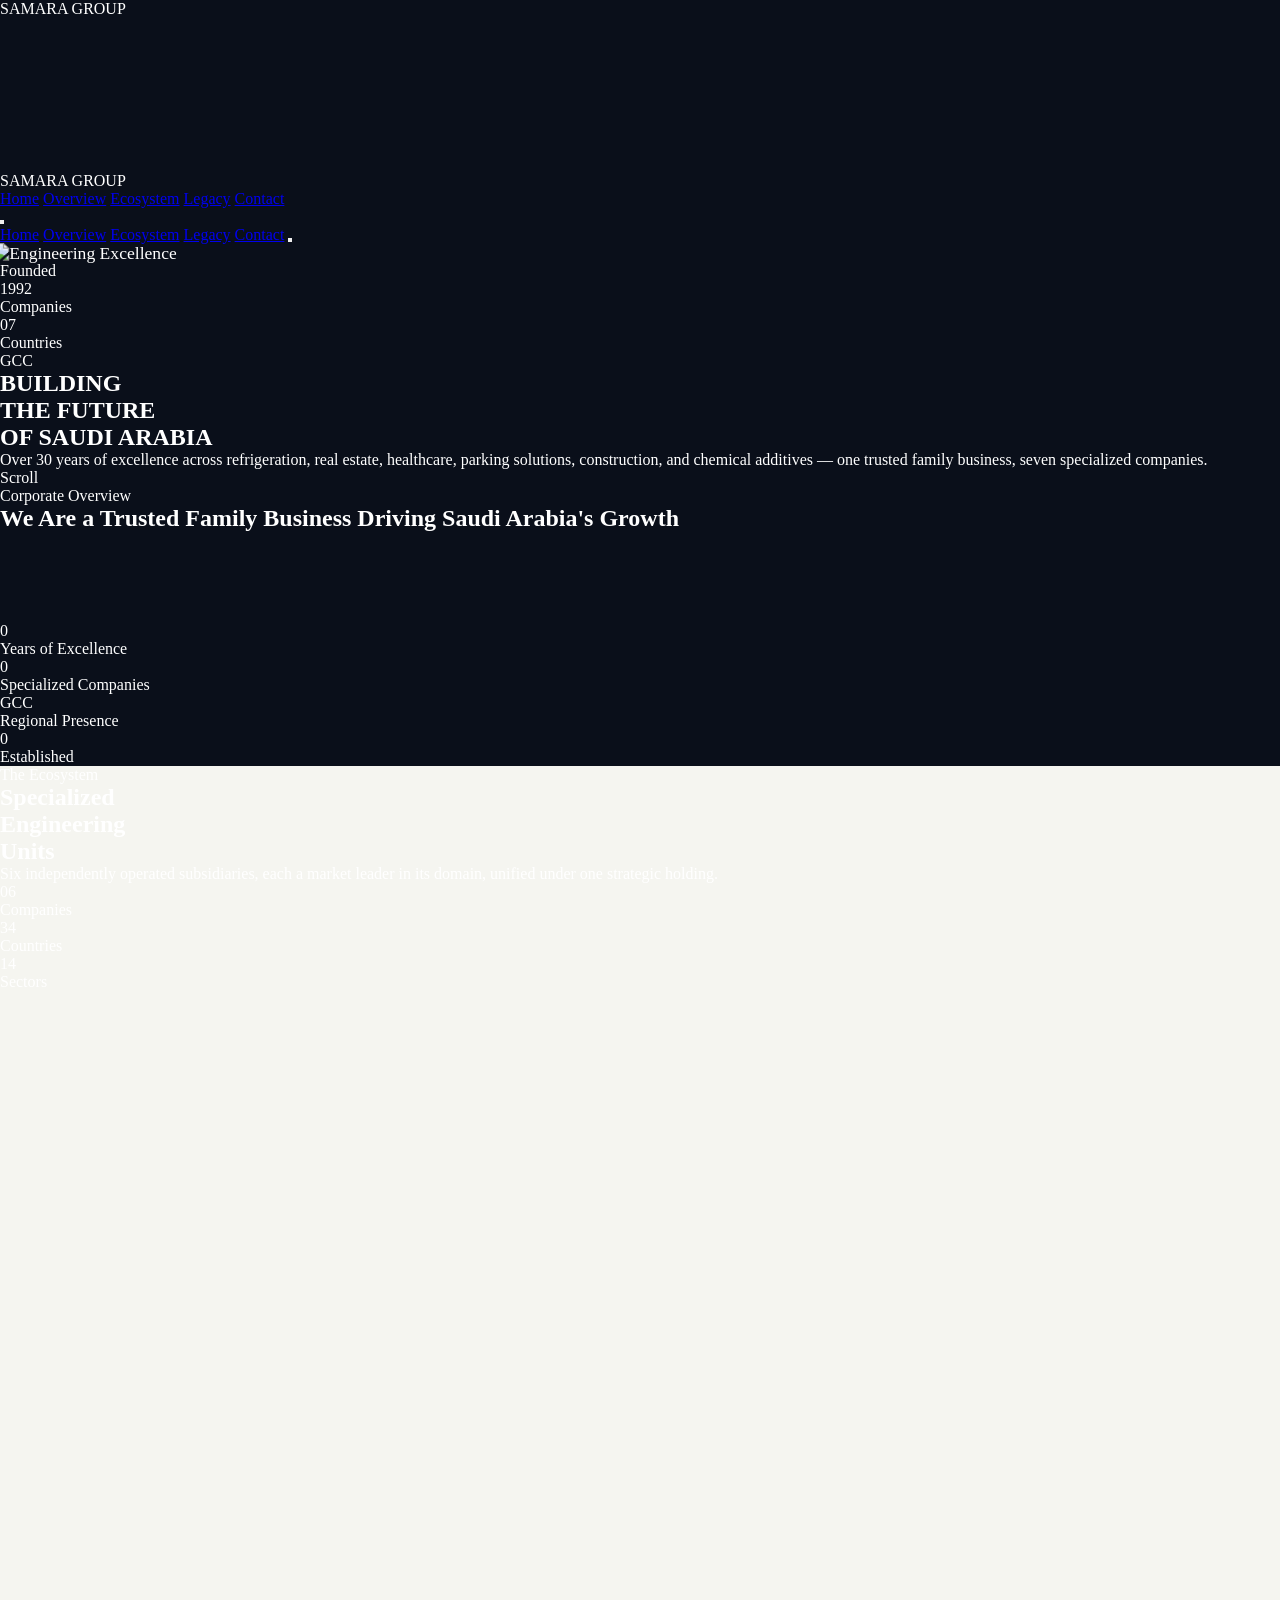
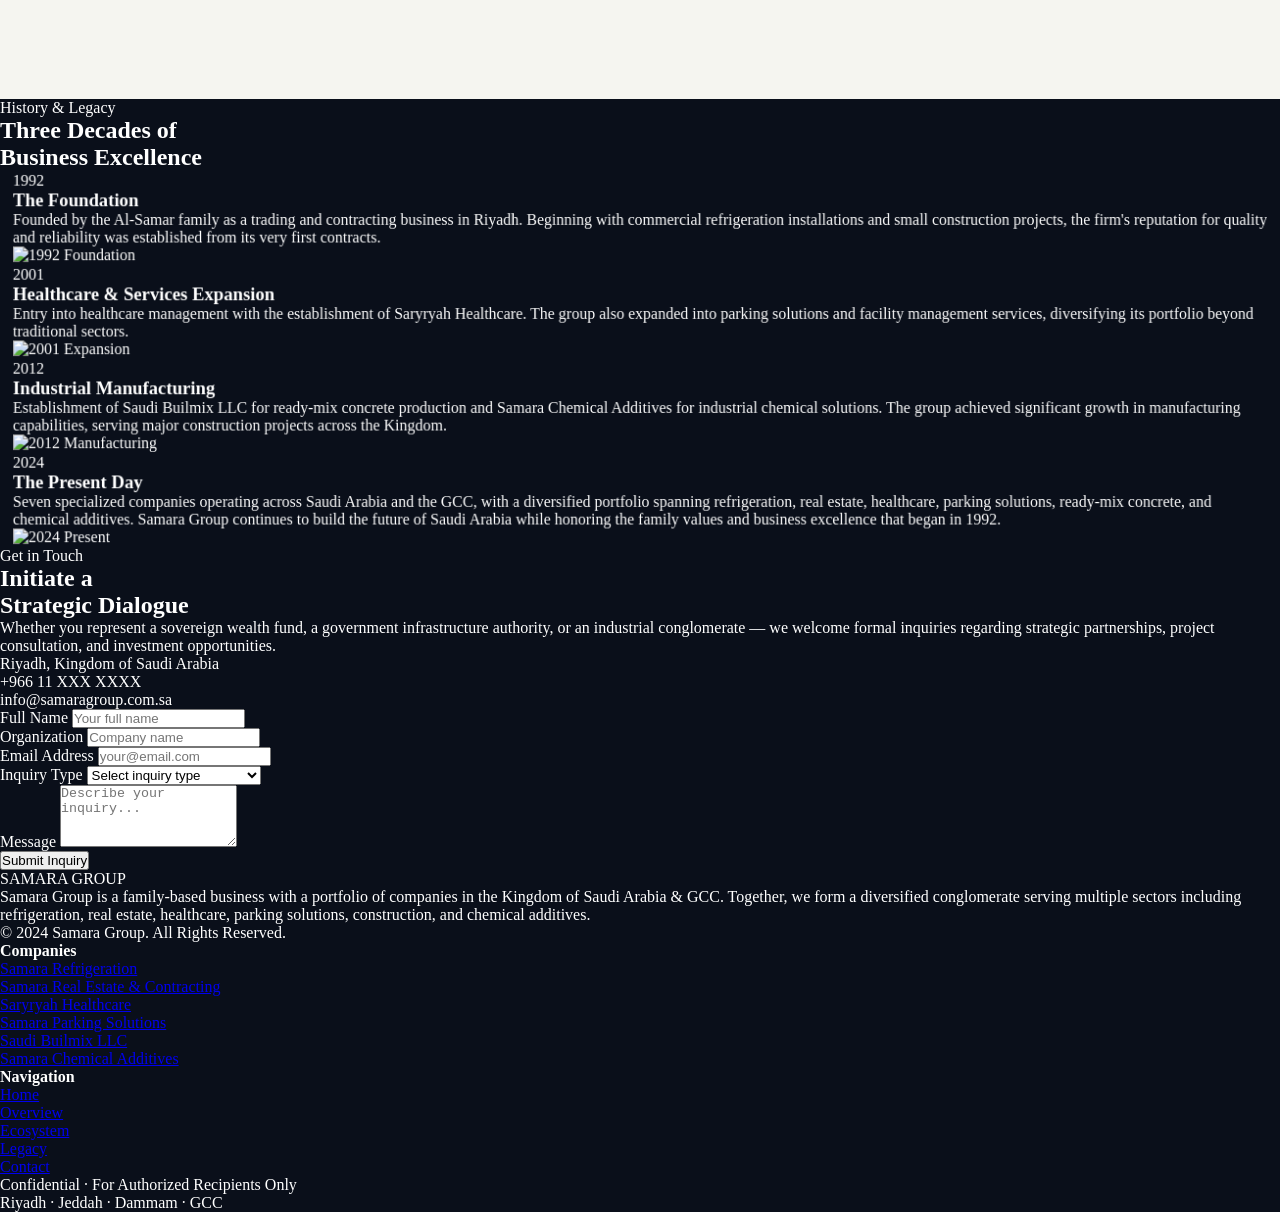
==== commit 4c8ec44c: "Merge pull request #2 from Hadi-AI0/samara-group-website-content-integration-8b590" ====
--- a/a-hadi-deepsite-project-b9xoc/index.html
+++ b/a-hadi-deepsite-project-b9xoc/index.html
@@ -3,7 +3,7 @@
 <head>
     <meta charset="UTF-8">
     <meta name="viewport" content="width=device-width, initial-scale=1.0">
-    <title>Meridian Holdings | Engineering Excellence Since 1948</title>
+    <title>Samara Group | 30+ Years of Excellence Since 1992</title>
     <script src="https://cdn.tailwindcss.com"></script>
     <link href="https://fonts.googleapis.com/css2?family=Cinzel:wght@400;500;600;700;800;900&family=Space+Grotesk:wght@300;400;500;600;700&display=swap" rel="stylesheet">
     <script src="https://cdnjs.cloudflare.com/ajax/libs/gsap/3.12.5/gsap.min.js"></script>
@@ -15,6 +15,7 @@
                 extend: {
                     colors: {
                         'primary': '#1d4f91',
+                        'primary-dark': '#0f3a6e',
                         'primary-light': '#a5d6e1',
                         'accent': '#b8860b',
                         'steel': '#4682b4',
@@ -39,7 +40,7 @@
     <!-- Preloader -->
     <div id="preloader" class="fixed inset-0 z-[9999] bg-dark flex items-center justify-center">
         <div class="text-center">
-            <div class="font-display text-3xl md:text-5xl tracking-[0.3em] text-primary-light mb-4">MERIDIAN</div>
+            <div class="font-display text-3xl md:text-5xl tracking-[0.3em] text-primary mb-4">SAMARA GROUP</div>
             <div class="w-24 h-[1px] bg-accent mx-auto loader-bar"></div>
         </div>
     </div>
@@ -56,7 +57,7 @@
                     <line x1="0" y1="80" x2="80" y2="80" stroke="currentColor" stroke-width="0.5" opacity="0.06"/>
                 </pattern>
             </defs>
-            <rect width="100%" height="100%" fill="url(#grid-pattern)" class="text-primary-light grid-rect"/>
+            <rect width="100%" height="100%" fill="url(#grid-pattern)" class="text-primary grid-rect"/>
         </svg>
     </div>
 
@@ -71,7 +72,7 @@
                     <div class="w-8 h-8 border border-accent flex items-center justify-center">
                         <div class="w-3 h-3 bg-accent"></div>
                     </div>
-                    <span class="font-display text-lg tracking-[0.2em] text-white">MERIDIAN</span>
+                    <span class="font-display text-lg tracking-[0.2em] text-white">SAMARA GROUP</span>
                 </div>
                 <div class="hidden md:flex items-center gap-10 text-sm tracking-[0.15em] uppercase">
                     <a href="#hero" class="nav-link text-white/60 hover:text-accent transition-colors duration-300">Home</a>
@@ -109,7 +110,7 @@
             <div class="absolute inset-0 bg-gradient-to-b from-dark/60 via-dark/40 to-dark"></div>
         </div>
         <!-- Geometric Frame -->
-        <div class="hero-frame absolute inset-6 md:inset-12 border border-primary-light/0 pointer-events-none z-[5]"></div>
+        <div class="hero-frame absolute inset-6 md:inset-12 border border-primary/0 pointer-events-none z-[5]"></div>
 
         <!-- Hero Content -->
         <div class="relative z-10 flex flex-col justify-end min-h-screen pb-20 md:pb-28 px-6 md:px-10 lg:px-16 max-w-[1400px] mx-auto">
@@ -117,31 +118,31 @@
             <div class="flex gap-8 md:gap-16 mb-8 hero-metric opacity-0">
                 <div>
                     <div class="font-body text-accent text-xs tracking-[0.3em] uppercase mb-1">Founded</div>
-                    <div class="font-display text-2xl md:text-4xl text-white/90">1948</div>
+                    <div class="font-display text-2xl md:text-4xl text-white/90">1992</div>
                 </div>
                 <div>
                     <div class="font-body text-accent text-xs tracking-[0.3em] uppercase mb-1">Companies</div>
-                    <div class="font-display text-2xl md:text-4xl text-white/90">06</div>
+                    <div class="font-display text-2xl md:text-4xl text-white/90">07</div>
                 </div>
                 <div>
                     <div class="font-body text-accent text-xs tracking-[0.3em] uppercase mb-1">Countries</div>
-                    <div class="font-display text-2xl md:text-4xl text-white/90">34</div>
+                    <div class="font-display text-2xl md:text-4xl text-white/90">GCC</div>
                 </div>
             </div>
             <!-- Headline -->
             <div class="overflow-hidden mb-2">
-                <h1 class="hero-line font-display text-[3rem] md:text-[5rem] lg:text-[6.5rem] leading-[0.95] tracking-[0.05em] text-white transform translate-y-full">ENGINEERING</h1>
+                <h1 class="hero-line font-display text-[3rem] md:text-[5rem] lg:text-[6.5rem] leading-[0.95] tracking-[0.05em] text-white transform translate-y-full">BUILDING</h1>
             </div>
             <div class="overflow-hidden mb-2">
-                <h1 class="hero-line font-display text-[3rem] md:text-[5rem] lg:text-[6.5rem] leading-[0.95] tracking-[0.05em] text-white transform translate-y-full">THE STRUCTURE</h1>
+                <h1 class="hero-line font-display text-[3rem] md:text-[5rem] lg:text-[6.5rem] leading-[0.95] tracking-[0.05em] text-white transform translate-y-full">THE FUTURE</h1>
             </div>
             <div class="overflow-hidden mb-8">
-                <h1 class="hero-line font-display text-[3rem] md:text-[5rem] lg:text-[6.5rem] leading-[0.95] tracking-[0.05em] text-accent transform translate-y-full">OF PROGRESS</h1>
+                <h1 class="hero-line font-display text-[3rem] md:text-[5rem] lg:text-[6.5rem] leading-[0.95] tracking-[0.05em] text-accent transform translate-y-full">OF SAUDI ARABIA</h1>
             </div>
             <!-- Subtitle -->
             <div class="overflow-hidden">
                 <p class="hero-sub font-body text-base md:text-lg text-white/50 max-w-xl leading-relaxed transform translate-y-full">
-                    Seven decades of mastery across infrastructure, energy, and industrial engineering — one integrated holding, six specialized forces.
+                    Over 30 years of excellence across refrigeration, real estate, healthcare, parking solutions, construction, and chemical additives — one trusted family business, seven specialized companies.
                 </p>
             </div>
             <!-- Scroll Indicator -->
@@ -169,16 +170,16 @@
                 <!-- Left: Statement -->
                 <div class="lg:col-span-7">
                     <h2 class="section-title font-display text-3xl md:text-5xl lg:text-[3.5rem] leading-tight text-white mb-8 opacity-0">
-                        We Are the Architectural Backbone Behind National Infrastructure
+                        We Are a Trusted Family Business Driving Saudi Arabia's Growth
                     </h2>
                     <div class="overflow-hidden">
                         <p class="reveal-text font-body text-base md:text-lg text-white/40 leading-relaxed max-w-2xl">
-                            Meridian Holdings operates as the strategic parent and capital allocator for a constellation of specialized engineering firms. Since 1948, we have directed capital, talent, and technical expertise toward the most consequential infrastructure and industrial challenges of our time.
+                            Samara Group is a family-based business with a portfolio of companies in the Kingdom of Saudi Arabia & GCC, in addition to international investments & affiliations. Since 1992, we have directed capital, talent, and expertise toward diverse sectors across the region.
                         </p>
                     </div>
                     <div class="overflow-hidden mt-6">
                         <p class="reveal-text font-body text-base md:text-lg text-white/40 leading-relaxed max-w-2xl">
-                            Our holding structure provides each subsidiary with autonomous operational command while leveraging centralized financial strength, shared R&D infrastructure, and cross-entity project coordination that no independent firm could replicate.
+                            With more than 30 years in business, Samara has become a trusted business partner across Saudi Arabia & GCC. Our business strategy builds on competences and expertise gained in diverse sectors such as Commercial & Industrial Refrigeration, Real Estate Management, Healthcare Management, Collection & Receivable Management, Parking Solutions, General Construction, and Chemical Additives Products.
                         </p>
                     </div>
                 </div>
@@ -186,20 +187,20 @@
                 <div class="lg:col-span-5">
                     <div class="border-l border-white/10 pl-8 space-y-8">
                         <div class="metric-item opacity-0">
-                            <div class="font-display text-4xl md:text-5xl text-accent counter" data-target="76">0</div>
-                            <div class="font-body text-xs tracking-[0.2em] text-white/30 uppercase mt-1">Years of Continuous Operation</div>
+                            <div class="font-display text-4xl md:text-5xl text-accent counter" data-target="30">0</div>
+                            <div class="font-body text-xs tracking-[0.2em] text-white/30 uppercase mt-1">Years of Excellence</div>
                         </div>
                         <div class="metric-item opacity-0">
-                            <div class="font-display text-4xl md:text-5xl text-accent counter" data-target="12400">0</div>
-                            <div class="font-body text-xs tracking-[0.2em] text-white/30 uppercase mt-1">Projects Delivered Globally</div>
+                            <div class="font-display text-4xl md:text-5xl text-accent counter" data-target="7">0</div>
+                            <div class="font-body text-xs tracking-[0.2em] text-white/30 uppercase mt-1">Specialized Companies</div>
                         </div>
                         <div class="metric-item opacity-0">
-                            <div class="font-display text-4xl md:text-5xl text-accent">$<span class="counter" data-target="8">0</span>.7B</div>
-                            <div class="font-body text-xs tracking-[0.2em] text-white/30 uppercase mt-1">Consolidated Annual Revenue</div>
+                            <div class="font-display text-4xl md:text-5xl text-accent">GCC</div>
+                            <div class="font-body text-xs tracking-[0.2em] text-white/30 uppercase mt-1">Regional Presence</div>
                         </div>
                         <div class="metric-item opacity-0">
-                            <div class="font-display text-4xl md:text-5xl text-accent counter" data-target="9200">0</div>
-                            <div class="font-body text-xs tracking-[0.2em] text-white/30 uppercase mt-1">Engineers and Technical Staff</div>
+                            <div class="font-display text-4xl md:text-5xl text-accent counter" data-target="1992">0</div>
+                            <div class="font-body text-xs tracking-[0.2em] text-white/30 uppercase mt-1">Established</div>
                         </div>
                     </div>
                 </div>
@@ -245,27 +246,27 @@
                     </div>
                     <!-- Right: Scrolling Cards -->
                     <div class="lg:col-span-8 space-y-4">
-                        <!-- Card 1: Meridian Steel -->
+                        <!-- Card 1: Samara Refrigeration -->
                         <div class="company-card relative bg-white border border-dark/10 overflow-hidden group cursor-pointer" data-card>
                             <div class="card-bg-glow absolute inset-0 opacity-0 transition-opacity duration-500 pointer-events-none"></div>
                             <div class="relative z-10 p-6 md:p-8 flex flex-col md:flex-row gap-6">
                                 <div class="w-full md:w-48 h-40 md:h-48 flex-shrink-0 overflow-hidden relative">
-                                    <img src="http://static.photos/industry/640x360/10" alt="Meridian Steel" class="w-full h-full object-cover group-hover:scale-[1.03] transition-transform duration-700">
+                                    <img src="http://static.photos/industry/640x360/10" alt="Samara Refrigeration" class="w-full h-full object-cover group-hover:scale-[1.03] transition-transform duration-700">
                                     <div class="absolute top-0 left-0 w-4 h-4 border-t border-l border-accent"></div>
                                     <div class="absolute top-0 right-0 w-4 h-4 border-t border-r border-accent"></div>
                                     <div class="absolute bottom-0 left-0 w-4 h-4 border-b border-l border-accent"></div>
                                     <div class="absolute bottom-0 right-0 w-4 h-4 border-b border-r border-accent"></div>
                                 </div>
                                 <div class="flex-1">
-                                    <div class="font-body text-[10px] tracking-[0.3em] text-accent uppercase mb-2">Est. 1948 · Heavy Industry</div>
-                                    <h3 class="font-display text-xl md:text-2xl text-dark mb-3">Meridian Steel & Structures</h3>
+                                    <div class="font-body text-[10px] tracking-[0.3em] text-accent uppercase mb-2">Est. 1992 · Refrigeration</div>
+                                    <h3 class="font-display text-xl md:text-2xl text-dark mb-3">Samara Refrigeration</h3>
                                     <p class="font-body text-sm text-dark/50 leading-relaxed mb-4">
-                                        Premier fabricator of structural steel, modular construction systems, and industrial frameworks for critical infrastructure projects across three continents.
+                                        Leading provider of commercial and industrial refrigeration solutions across Saudi Arabia and the GCC. Specializing in cold storage, food service equipment, and industrial cooling systems for diverse applications.
                                     </p>
                                     <div class="flex flex-wrap gap-3 mb-4">
-                                        <span class="font-body text-[10px] tracking-widest text-dark/40 uppercase bg-dark/5 px-3 py-1">Structural Steel</span>
-                                        <span class="font-body text-[10px] tracking-widest text-dark/40 uppercase bg-dark/5 px-3 py-1">Modular Systems</span>
-                                        <span class="font-body text-[10px] tracking-widest text-dark/40 uppercase bg-dark/5 px-3 py-1">Industrial Frameworks</span>
+                                        <span class="font-body text-[10px] tracking-widest text-dark/40 uppercase bg-dark/5 px-3 py-1">Cold Storage</span>
+                                        <span class="font-body text-[10px] tracking-widest text-dark/40 uppercase bg-dark/5 px-3 py-1">Food Service</span>
+                                        <span class="font-body text-[10px] tracking-widest text-dark/40 uppercase bg-dark/5 px-3 py-1">Industrial Cooling</span>
                                     </div>
                                     <div class="card-cta flex items-center gap-2 overflow-hidden">
                                         <div class="card-cta-line w-0 h-[1px] bg-accent transition-all duration-500 group-hover:w-8"></div>
@@ -275,27 +276,27 @@
                             </div>
                         </div>
 
-                        <!-- Card 2: Atlas Infrastructure -->
+                        <!-- Card 2: Samara Real Estate & Contracting -->
                         <div class="company-card relative bg-white border border-dark/10 overflow-hidden group cursor-pointer" data-card>
                             <div class="card-bg-glow absolute inset-0 opacity-0 transition-opacity duration-500 pointer-events-none"></div>
                             <div class="relative z-10 p-6 md:p-8 flex flex-col md:flex-row gap-6">
                                 <div class="w-full md:w-48 h-40 md:h-48 flex-shrink-0 overflow-hidden relative">
-                                    <img src="http://static.photos/technology/640x360/22" alt="Atlas Infrastructure" class="w-full h-full object-cover group-hover:scale-[1.03] transition-transform duration-700">
+                                    <img src="http://static.photos/construction/640x360/22" alt="Samara Real Estate" class="w-full h-full object-cover group-hover:scale-[1.03] transition-transform duration-700">
                                     <div class="absolute top-0 left-0 w-4 h-4 border-t border-l border-accent"></div>
                                     <div class="absolute top-0 right-0 w-4 h-4 border-t border-r border-accent"></div>
                                     <div class="absolute bottom-0 left-0 w-4 h-4 border-b border-l border-accent"></div>
                                     <div class="absolute bottom-0 right-0 w-4 h-4 border-b border-r border-accent"></div>
                                 </div>
                                 <div class="flex-1">
-                                    <div class="font-body text-[10px] tracking-[0.3em] text-accent uppercase mb-2">Est. 1962 · Infrastructure</div>
-                                    <h3 class="font-display text-xl md:text-2xl text-dark mb-3">Atlas Infrastructure Corp</h3>
+                                    <div class="font-body text-[10px] tracking-[0.3em] text-accent uppercase mb-2">Est. 1992 · Real Estate</div>
+                                    <h3 class="font-display text-xl md:text-2xl text-dark mb-3">Samara Real Estate & Contracting</h3>
                                     <p class="font-body text-sm text-dark/50 leading-relaxed mb-4">
-                                        Large-scale infrastructure developer specializing in bridges, tunnels, highways, and urban transit systems. A trusted partner for government and private sector infrastructure programs.
+                                        Comprehensive real estate development and general contracting services. From residential complexes to commercial buildings, delivering quality construction projects across the Kingdom.
                                     </p>
                                     <div class="flex flex-wrap gap-3 mb-4">
-                                        <span class="font-body text-[10px] tracking-widest text-dark/40 uppercase bg-dark/5 px-3 py-1">Bridges & Tunnels</span>
-                                        <span class="font-body text-[10px] tracking-widest text-dark/40 uppercase bg-dark/5 px-3 py-1">Urban Transit</span>
-                                        <span class="font-body text-[10px] tracking-widest text-dark/40 uppercase bg-dark/5 px-3 py-1">Highway Systems</span>
+                                        <span class="font-body text-[10px] tracking-widest text-dark/40 uppercase bg-dark/5 px-3 py-1">Property Development</span>
+                                        <span class="font-body text-[10px] tracking-widest text-dark/40 uppercase bg-dark/5 px-3 py-1">General Contracting</span>
+                                        <span class="font-body text-[10px] tracking-widest text-dark/40 uppercase bg-dark/5 px-3 py-1">Construction Management</span>
                                     </div>
                                     <div class="card-cta flex items-center gap-2 overflow-hidden">
                                         <div class="card-cta-line w-0 h-[1px] bg-accent transition-all duration-500 group-hover:w-8"></div>
@@ -305,27 +306,27 @@
                             </div>
                         </div>
 
-                        <!-- Card 3: Vanguard Engineering -->
+                        <!-- Card 3: Saryryah Healthcare -->
                         <div class="company-card relative bg-white border border-dark/10 overflow-hidden group cursor-pointer" data-card>
                             <div class="card-bg-glow absolute inset-0 opacity-0 transition-opacity duration-500 pointer-events-none"></div>
                             <div class="relative z-10 p-6 md:p-8 flex flex-col md:flex-row gap-6">
                                 <div class="w-full md:w-48 h-40 md:h-48 flex-shrink-0 overflow-hidden relative">
-                                    <img src="http://static.photos/science/640x360/35" alt="Vanguard Engineering" class="w-full h-full object-cover group-hover:scale-[1.03] transition-transform duration-700">
+                                    <img src="http://static.photos/medical/640x360/35" alt="Saryryah Healthcare" class="w-full h-full object-cover group-hover:scale-[1.03] transition-transform duration-700">
                                     <div class="absolute top-0 left-0 w-4 h-4 border-t border-l border-accent"></div>
                                     <div class="absolute top-0 right-0 w-4 h-4 border-t border-r border-accent"></div>
                                     <div class="absolute bottom-0 left-0 w-4 h-4 border-b border-l border-accent"></div>
                                     <div class="absolute bottom-0 right-0 w-4 h-4 border-b border-r border-accent"></div>
                                 </div>
                                 <div class="flex-1">
-                                    <div class="font-body text-[10px] tracking-[0.3em] text-accent uppercase mb-2">Est. 1975 · Consulting</div>
-                                    <h3 class="font-display text-xl md:text-2xl text-dark mb-3">Vanguard Engineering Solutions</h3>
+                                    <div class="font-body text-[10px] tracking-[0.3em] text-accent uppercase mb-2">Est. 2001 · Healthcare</div>
+                                    <h3 class="font-display text-xl md:text-2xl text-dark mb-3">Saryryah Healthcare</h3>
                                     <p class="font-body text-sm text-dark/50 leading-relaxed mb-4">
-                                        Precision engineering consulting and structural analysis firm delivering advanced computational modeling, design verification, and technical advisory for high-stakes projects.
+                                        Professional hospital management and healthcare services provider. Operating medical facilities with commitment to excellence in patient care and healthcare delivery across Saudi Arabia.
                                     </p>
                                     <div class="flex flex-wrap gap-3 mb-4">
-                                        <span class="font-body text-[10px] tracking-widest text-dark/40 uppercase bg-dark/5 px-3 py-1">Structural Analysis</span>
-                                        <span class="font-body text-[10px] tracking-widest text-dark/40 uppercase bg-dark/5 px-3 py-1">Design Verification</span>
-                                        <span class="font-body text-[10px] tracking-widest text-dark/40 uppercase bg-dark/5 px-3 py-1">Technical Advisory</span>
+                                        <span class="font-body text-[10px] tracking-widest text-dark/40 uppercase bg-dark/5 px-3 py-1">Hospital Management</span>
+                                        <span class="font-body text-[10px] tracking-widest text-dark/40 uppercase bg-dark/5 px-3 py-1">Medical Services</span>
+                                        <span class="font-body text-[10px] tracking-widest text-dark/40 uppercase bg-dark/5 px-3 py-1">Healthcare Operations</span>
                                     </div>
                                     <div class="card-cta flex items-center gap-2 overflow-hidden">
                                         <div class="card-cta-line w-0 h-[1px] bg-accent transition-all duration-500 group-hover:w-8"></div>
@@ -335,27 +336,27 @@
                             </div>
                         </div>
 
-                        <!-- Card 4: Pinnacle Energy -->
+                        <!-- Card 4: Samara Parking Solutions -->
                         <div class="company-card relative bg-white border border-dark/10 overflow-hidden group cursor-pointer" data-card>
                             <div class="card-bg-glow absolute inset-0 opacity-0 transition-opacity duration-500 pointer-events-none"></div>
                             <div class="relative z-10 p-6 md:p-8 flex flex-col md:flex-row gap-6">
                                 <div class="w-full md:w-48 h-40 md:h-48 flex-shrink-0 overflow-hidden relative">
-                                    <img src="http://static.photos/education/640x360/15" alt="Pinnacle Energy" class="w-full h-full object-cover group-hover:scale-[1.03] transition-transform duration-700">
+                                    <img src="http://static.photos/technology/640x360/15" alt="Samara Parking Solutions" class="w-full h-full object-cover group-hover:scale-[1.03] transition-transform duration-700">
                                     <div class="absolute top-0 left-0 w-4 h-4 border-t border-l border-accent"></div>
                                     <div class="absolute top-0 right-0 w-4 h-4 border-t border-r border-accent"></div>
                                     <div class="absolute bottom-0 left-0 w-4 h-4 border-b border-l border-accent"></div>
                                     <div class="absolute bottom-0 right-0 w-4 h-4 border-b border-r border-accent"></div>
                                 </div>
                                 <div class="flex-1">
-                                    <div class="font-body text-[10px] tracking-[0.3em] text-accent uppercase mb-2">Est. 1989 · Energy</div>
-                                    <h3 class="font-display text-xl md:text-2xl text-dark mb-3">Pinnacle Energy Systems</h3>
+                                    <div class="font-body text-[10px] tracking-[0.3em] text-accent uppercase mb-2">Est. 2001 · Parking Solutions</div>
+                                    <h3 class="font-display text-xl md:text-2xl text-dark mb-3">Samara Parking Solutions (SPS)</h3>
                                     <p class="font-body text-sm text-dark/50 leading-relaxed mb-4">
-                                        Power generation and energy infrastructure specialist driving the transition to sustainable energy. From grid modernization to renewable energy utility-scale deployments.
+                                        Advanced parking management and facility solutions provider. Offering comprehensive parking operations, technology integration, and revenue management for commercial and public facilities.
                                     </p>
                                     <div class="flex flex-wrap gap-3 mb-4">
-                                        <span class="font-body text-[10px] tracking-widest text-dark/40 uppercase bg-dark/5 px-3 py-1">Power Generation</span>
-                                        <span class="font-body text-[10px] tracking-widest text-dark/40 uppercase bg-dark/5 px-3 py-1">Grid Modernization</span>
-                                        <span class="font-body text-[10px] tracking-widest text-dark/40 uppercase bg-dark/5 px-3 py-1">Renewable Energy</span>
+                                        <span class="font-body text-[10px] tracking-widest text-dark/40 uppercase bg-dark/5 px-3 py-1">Parking Operations</span>
+                                        <span class="font-body text-[10px] tracking-widest text-dark/40 uppercase bg-dark/5 px-3 py-1">Technology Integration</span>
+                                        <span class="font-body text-[10px] tracking-widest text-dark/40 uppercase bg-dark/5 px-3 py-1">Facility Management</span>
                                     </div>
                                     <div class="card-cta flex items-center gap-2 overflow-hidden">
                                         <div class="card-cta-line w-0 h-[1px] bg-accent transition-all duration-500 group-hover:w-8"></div>
@@ -365,27 +366,27 @@
                             </div>
                         </div>
 
-                        <!-- Card 5: Sentinel Safety -->
+                        <!-- Card 5: Saudi Builmix LLC -->
                         <div class="company-card relative bg-white border border-dark/10 overflow-hidden group cursor-pointer" data-card>
                             <div class="card-bg-glow absolute inset-0 opacity-0 transition-opacity duration-500 pointer-events-none"></div>
                             <div class="relative z-10 p-6 md:p-8 flex flex-col md:flex-row gap-6">
                                 <div class="w-full md:w-48 h-40 md:h-48 flex-shrink-0 overflow-hidden relative">
-                                    <img src="http://static.photos/medical/640x360/28" alt="Sentinel Safety" class="w-full h-full object-cover group-hover:scale-[1.03] transition-transform duration-700">
+                                    <img src="http://static.photos/industry/640x360/28" alt="Saudi Builmix" class="w-full h-full object-cover group-hover:scale-[1.03] transition-transform duration-700">
                                     <div class="absolute top-0 left-0 w-4 h-4 border-t border-l border-accent"></div>
                                     <div class="absolute top-0 right-0 w-4 h-4 border-t border-r border-accent"></div>
                                     <div class="absolute bottom-0 left-0 w-4 h-4 border-b border-l border-accent"></div>
                                     <div class="absolute bottom-0 right-0 w-4 h-4 border-b border-r border-accent"></div>
                                 </div>
                                 <div class="flex-1">
-                                    <div class="font-body text-[10px] tracking-[0.3em] text-accent uppercase mb-2">Est. 2001 · Compliance</div>
-                                    <h3 class="font-display text-xl md:text-2xl text-dark mb-3">Sentinel Safety & Compliance</h3>
+                                    <div class="font-body text-[10px] tracking-[0.3em] text-accent uppercase mb-2">Est. 2012 · Manufacturing</div>
+                                    <h3 class="font-display text-xl md:text-2xl text-dark mb-3">Saudi Builmix LLC</h3>
                                     <p class="font-body text-sm text-dark/50 leading-relaxed mb-4">
-                                        Safety engineering and regulatory compliance authority ensuring every project meets the highest standards of operational safety, environmental stewardship, and statutory compliance.
+                                        Premier ready-mix concrete manufacturer serving major construction projects across Saudi Arabia. Delivering high-quality concrete solutions with advanced production capabilities and reliable logistics.
                                     </p>
                                     <div class="flex flex-wrap gap-3 mb-4">
-                                        <span class="font-body text-[10px] tracking-widest text-dark/40 uppercase bg-dark/5 px-3 py-1">Safety Engineering</span>
-                                        <span class="font-body text-[10px] tracking-widest text-dark/40 uppercase bg-dark/5 px-3 py-1">Regulatory Compliance</span>
-                                        <span class="font-body text-[10px] tracking-widest text-dark/40 uppercase bg-dark/5 px-3 py-1">Risk Assessment</span>
+                                        <span class="font-body text-[10px] tracking-widest text-dark/40 uppercase bg-dark/5 px-3 py-1">Ready-Mix Concrete</span>
+                                        <span class="font-body text-[10px] tracking-widest text-dark/40 uppercase bg-dark/5 px-3 py-1">Quality Assurance</span>
+                                        <span class="font-body text-[10px] tracking-widest text-dark/40 uppercase bg-dark/5 px-3 py-1">Logistics</span>
                                     </div>
                                     <div class="card-cta flex items-center gap-2 overflow-hidden">
                                         <div class="card-cta-line w-0 h-[1px] bg-accent transition-all duration-500 group-hover:w-8"></div>
@@ -395,27 +396,27 @@
                             </div>
                         </div>
 
-                        <!-- Card 6: Fortress PM -->
+                        <!-- Card 6: Samara Chemical Additives -->
                         <div class="company-card relative bg-white border border-dark/10 overflow-hidden group cursor-pointer" data-card>
                             <div class="card-bg-glow absolute inset-0 opacity-0 transition-opacity duration-500 pointer-events-none"></div>
                             <div class="relative z-10 p-6 md:p-8 flex flex-col md:flex-row gap-6">
                                 <div class="w-full md:w-48 h-40 md:h-48 flex-shrink-0 overflow-hidden relative">
-                                    <img src="http://static.photos/construction/640x360/19" alt="Fortress PM" class="w-full h-full object-cover group-hover:scale-[1.03] transition-transform duration-700">
+                                    <img src="http://static.photos/science/640x360/19" alt="Samara Chemical Additives" class="w-full h-full object-cover group-hover:scale-[1.03] transition-transform duration-700">
                                     <div class="absolute top-0 left-0 w-4 h-4 border-t border-l border-accent"></div>
                                     <div class="absolute top-0 right-0 w-4 h-4 border-t border-r border-accent"></div>
                                     <div class="absolute bottom-0 left-0 w-4 h-4 border-b border-l border-accent"></div>
                                     <div class="absolute bottom-0 right-0 w-4 h-4 border-b border-r border-accent"></div>
                                 </div>
                                 <div class="flex-1">
-                                    <div class="font-body text-[10px] tracking-[0.3em] text-accent uppercase mb-2">Est. 2012 · Management</div>
-                                    <h3 class="font-display text-xl md:text-2xl text-dark mb-3">Fortress Project Management</h3>
+                                    <div class="font-body text-[10px] tracking-[0.3em] text-accent uppercase mb-2">Est. 2012 · Chemicals</div>
+                                    <h3 class="font-display text-xl md:text-2xl text-dark mb-3">Samara Chemical Additives</h3>
                                     <p class="font-body text-sm text-dark/50 leading-relaxed mb-4">
-                                        EPC project delivery and program management for mega-projects. Orchestrating complex multi-stakeholder programs with precision and accountability from conception through commissioning.
+                                        Industrial chemical additives manufacturer providing specialized solutions for construction and industrial applications. Committed to quality, innovation, and meeting international standards.
                                     </p>
                                     <div class="flex flex-wrap gap-3 mb-4">
-                                        <span class="font-body text-[10px] tracking-widest text-dark/40 uppercase bg-dark/5 px-3 py-1">EPC Delivery</span>
-                                        <span class="font-body text-[10px] tracking-widest text-dark/40 uppercase bg-dark/5 px-3 py-1">Program Management</span>
-                                        <span class="font-body text-[10px] tracking-widest text-dark/40 uppercase bg-dark/5 px-3 py-1">Construction Oversight</span>
+                                        <span class="font-body text-[10px] tracking-widest text-dark/40 uppercase bg-dark/5 px-3 py-1">Chemical Additives</span>
+                                        <span class="font-body text-[10px] tracking-widest text-dark/40 uppercase bg-dark/5 px-3 py-1">Industrial Solutions</span>
+                                        <span class="font-body text-[10px] tracking-widest text-dark/40 uppercase bg-dark/5 px-3 py-1">Quality Standards</span>
                                     </div>
                                     <div class="card-cta flex items-center gap-2 overflow-hidden">
                                         <div class="card-cta-line w-0 h-[1px] bg-accent transition-all duration-500 group-hover:w-8"></div>
@@ -439,7 +440,7 @@
                 <span class="font-body text-xs tracking-[0.3em] text-accent uppercase">History & Legacy</span>
             </div>
             <h2 class="font-display text-3xl md:text-4xl lg:text-5xl text-white mb-20 timeline-title opacity-0">
-                Seven Decades of<br>Engineering Mastery
+                Three Decades of<br>Business Excellence
             </h2>
 
             <!-- Timeline -->
@@ -455,110 +456,62 @@
 
                 <!-- Milestones -->
                 <div class="space-y-16 md:space-y-24">
-                    <!-- 1948 -->
+                    <!-- 1992 -->
                     <div class="timeline-milestone relative grid grid-cols-1 md:grid-cols-2 gap-4 md:gap-16 opacity-30" style="transform: scale(0.98);">
                         <div class="md:text-right md:pr-12">
-                            <div class="font-display text-4xl md:text-5xl text-accent/80">1948</div>
+                            <div class="font-display text-4xl md:text-5xl text-accent/80">1992</div>
                             <h3 class="font-display text-lg md:text-xl text-white mt-2 mb-3">The Foundation</h3>
-                            <p class="font-body text-sm text-white/40 leading-relaxed">Founded by Viktor Aldridge as a structural steel workshop in the industrial heartland. Beginning with bridge repairs and warehouse frameworks, the firm's reputation for precision and reliability was established from its very first contracts.</p>
+                            <p class="font-body text-sm text-white/40 leading-relaxed">Founded by the Al-Samar family as a trading and contracting business in Riyadh. Beginning with commercial refrigeration installations and small construction projects, the firm's reputation for quality and reliability was established from its very first contracts.</p>
                         </div>
                         <div class="md:pl-12">
                             <div class="relative overflow-hidden">
-                                <img src="http://static.photos/vintage/640x360/50" alt="1948 Foundation" class="w-full h-48 md:h-56 object-cover grayscale">
+                                <img src="http://static.photos/vintage/640x360/50" alt="1992 Foundation" class="w-full h-48 md:h-56 object-cover grayscale">
                                 <div class="absolute top-0 left-0 w-4 h-4 border-t border-l border-accent/50"></div>
                                 <div class="absolute bottom-0 right-0 w-4 h-4 border-b border-r border-accent/50"></div>
                             </div>
                         </div>
                     </div>
 
-                    <!-- 1962 -->
+                    <!-- 2001 -->
                     <div class="timeline-milestone relative grid grid-cols-1 md:grid-cols-2 gap-4 md:gap-16 opacity-30" style="transform: scale(0.98);">
                         <div class="md:pr-12 md:order-2">
-                            <div class="font-display text-4xl md:text-5xl text-accent/80">1962</div>
-                            <h3 class="font-display text-lg md:text-xl text-white mt-2 mb-3">First Major Infrastructure</h3>
-                            <p class="font-body text-sm text-white/40 leading-relaxed">Awarded the contract for the Meridian River Crossing — a 1.2km suspension bridge that would become an engineering landmark. This project transformed the firm from a regional fabricator into a national infrastructure contender.</p>
+                            <div class="font-display text-4xl md:text-5xl text-accent/80">2001</div>
+                            <h3 class="font-display text-lg md:text-xl text-white mt-2 mb-3">Healthcare & Services Expansion</h3>
+                            <p class="font-body text-sm text-white/40 leading-relaxed">Entry into healthcare management with the establishment of Saryryah Healthcare. The group also expanded into parking solutions and facility management services, diversifying its portfolio beyond traditional sectors.</p>
                         </div>
                         <div class="md:pl-12 md:order-1 md:text-right">
                             <div class="relative overflow-hidden">
-                                <img src="http://static.photos/cityscape/640x360/51" alt="1962 Infrastructure" class="w-full h-48 md:h-56 object-cover grayscale">
+                                <img src="http://static.photos/cityscape/640x360/51" alt="2001 Expansion" class="w-full h-48 md:h-56 object-cover grayscale">
                                 <div class="absolute top-0 left-0 w-4 h-4 border-t border-l border-accent/50"></div>
                                 <div class="absolute bottom-0 right-0 w-4 h-4 border-b border-r border-accent/50"></div>
                             </div>
                         </div>
                     </div>
 
-                    <!-- 1975 -->
+                    <!-- 2012 -->
                     <div class="timeline-milestone relative grid grid-cols-1 md:grid-cols-2 gap-4 md:gap-16 opacity-30" style="transform: scale(0.98);">
                         <div class="md:text-right md:pr-12">
-                            <div class="font-display text-4xl md:text-5xl text-accent/80">1975</div>
-                            <h3 class="font-display text-lg md:text-xl text-white mt-2 mb-3">Energy Sector Expansion</h3>
-                            <p class="font-body text-sm text-white/40 leading-relaxed">Strategic entry into the energy sector with the formation of Pinnacle Energy Systems. Began with conventional power plant construction before pivoting toward sustainable energy infrastructure — two decades ahead of market consensus.</p>
+                            <div class="font-display text-4xl md:text-5xl text-accent/80">2012</div>
+                            <h3 class="font-display text-lg md:text-xl text-white mt-2 mb-3">Industrial Manufacturing</h3>
+                            <p class="font-body text-sm text-white/40 leading-relaxed">Establishment of Saudi Builmix LLC for ready-mix concrete production and Samara Chemical Additives for industrial chemical solutions. The group achieved significant growth in manufacturing capabilities, serving major construction projects across the Kingdom.</p>
                         </div>
                         <div class="md:pl-12">
                             <div class="relative overflow-hidden">
-                                <img src="http://static.photos/industry/640x360/52" alt="1975 Energy" class="w-full h-48 md:h-56 object-cover grayscale">
+                                <img src="http://static.photos/industry/640x360/52" alt="2012 Manufacturing" class="w-full h-48 md:h-56 object-cover grayscale">
                                 <div class="absolute top-0 left-0 w-4 h-4 border-t border-l border-accent/50"></div>
                                 <div class="absolute bottom-0 right-0 w-4 h-4 border-b border-r border-accent/50"></div>
                             </div>
                         </div>
                     </div>
 
-                    <!-- 1989 -->
+                    <!-- 2024 -->
                     <div class="timeline-milestone relative grid grid-cols-1 md:grid-cols-2 gap-4 md:gap-16 opacity-30" style="transform: scale(0.98);">
                         <div class="md:pr-12 md:order-2">
-                            <div class="font-display text-4xl md:text-5xl text-accent/80">1989</div>
-                            <h3 class="font-display text-lg md:text-xl text-white mt-2 mb-3">International Operations</h3>
-                            <p class="font-body text-sm text-white/40 leading-relaxed">Meridian Holdings was formally established as the parent holding company, consolidating three operating subsidiaries. International offices opened in London, Singapore, and Dubai. Revenue surpassed $1B for the first time.</p>
-                        </div>
-                        <div class="md:pl-12 md:order-1 md:text-right">
-                            <div class="relative overflow-hidden">
-                                <img src="http://static.photos/aerial/640x360/53" alt="1989 International" class="w-full h-48 md:h-56 object-cover grayscale">
-                                <div class="absolute top-0 left-0 w-4 h-4 border-t border-l border-accent/50"></div>
-                                <div class="absolute bottom-0 right-0 w-4 h-4 border-b border-r border-accent/50"></div>
-                            </div>
-                        </div>
-                    </div>
-
-                    <!-- 2001 -->
-                    <div class="timeline-milestone relative grid grid-cols-1 md:grid-cols-2 gap-4 md:gap-16 opacity-30" style="transform: scale(0.98);">
-                        <div class="md:text-right md:pr-12">
-                            <div class="font-display text-4xl md:text-5xl text-accent/80">2001</div>
-                            <h3 class="font-display text-lg md:text-xl text-white mt-2 mb-3">Digital Transformation</h3>
-                            <p class="font-body text-sm text-white/40 leading-relaxed">Formation of Sentinel Safety & Compliance coincided with the group-wide digital transformation. Pioneered BIM-integrated project management and computational structural analysis, reducing project delivery timelines by 35%.</p>
-                        </div>
-                        <div class="md:pl-12">
-                            <div class="relative overflow-hidden">
-                                <img src="http://static.photos/technology/640x360/54" alt="2001 Digital" class="w-full h-48 md:h-56 object-cover grayscale">
-                                <div class="absolute top-0 left-0 w-4 h-4 border-t border-l border-accent/50"></div>
-                                <div class="absolute bottom-0 right-0 w-4 h-4 border-b border-r border-accent/50"></div>
-                            </div>
-                        </div>
-                    </div>
-
-                    <!-- 2012 -->
-                    <div class="timeline-milestone relative grid grid-cols-1 md:grid-cols-2 gap-4 md:gap-16 opacity-30" style="transform: scale(0.98);">
-                        <div class="md:pr-12 md:order-2">
-                            <div class="font-display text-4xl md:text-5xl text-accent/80">2012</div>
-                            <h3 class="font-display text-lg md:text-xl text-white mt-2 mb-3">Sustainability Initiative</h3>
-                            <p class="font-body text-sm text-white/40 leading-relaxed">Meridian committed to carbon-neutral operations across all subsidiaries. Fortress Project Management was established to deliver the most complex EPC programs. The group achieved its highest-ever project completion rate of 97.3%.</p>
-                        </div>
-                        <div class="md:pl-12 md:order-1 md:text-right">
-                            <div class="relative overflow-hidden">
-                                <img src="http://static.photos/finance/640x360/55" alt="2012 Sustainability" class="w-full h-48 md:h-56 object-cover grayscale">
-                                <div class="absolute top-0 left-0 w-4 h-4 border-t border-l border-accent/50"></div>
-                                <div class="absolute bottom-0 right-0 w-4 h-4 border-b border-r border-accent/50"></div>
-                            </div>
-                        </div>
-                    </div>
-
-                    <!-- 2024 -->
-                    <div class="timeline-milestone relative grid grid-cols-1 md:grid-cols-2 gap-4 md:gap-16 opacity-30" style="transform: scale(0.98);">
-                        <div class="md:text-right md:pr-12">
                             <div class="font-display text-4xl md:text-5xl text-accent/80">2024</div>
                             <h3 class="font-display text-lg md:text-xl text-white mt-2 mb-3">The Present Day</h3>
-                            <p class="font-body text-sm text-white/40 leading-relaxed">Six subsidiaries operating across 34 countries, 9,200 engineers and technical staff, $8.7B consolidated revenue. Meridian Holdings continues to define the future of engineered infrastructure while honoring the precision and resolve that began in 1948.</p>
-                        </div>
-                        <div class="md:pl-12">
+                            <p class="font-body text-sm text-white/40 leading-relaxed">Seven specialized companies operating across Saudi Arabia and the GCC, with a diversified portfolio spanning refrigeration, real estate, healthcare, parking solutions, ready-mix concrete, and chemical additives. Samara Group continues to build the future of Saudi Arabia while honoring the family values and business excellence that began in 1992.</p>
+                        </div>
+                        <div class="md:pl-12 md:order-1 md:text-right">
                             <div class="relative overflow-hidden">
                                 <img src="http://static.photos/aerial/640x360/56" alt="2024 Present" class="w-full h-48 md:h-56 object-cover grayscale">
                                 <div class="absolute top-0 left-0 w-4 h-4 border-t border-l border-accent/50"></div>
@@ -589,15 +542,15 @@
                     <div class="space-y-4 opacity-0 contact-info">
                         <div class="flex items-center gap-4">
                             <i data-lucide="map-pin" class="w-4 h-4 text-accent"></i>
-                            <span class="font-body text-sm text-white/60">Meridian Tower, 3400 Engineering Boulevard, Chicago, IL 60601</span>
+                            <span class="font-body text-sm text-white/60">Riyadh, Kingdom of Saudi Arabia</span>
                         </div>
                         <div class="flex items-center gap-4">
                             <i data-lucide="phone" class="w-4 h-4 text-accent"></i>
-                            <span class="font-body text-sm text-white/60">+1 (312) 555-0194</span>
+                            <span class="font-body text-sm text-white/60">+966 11 XXX XXXX</span>
                         </div>
                         <div class="flex items-center gap-4">
                             <i data-lucide="mail" class="w-4 h-4 text-accent"></i>
-                            <span class="font-body text-sm text-white/60">investor.relations@meridianholdings.com</span>
+                            <span class="font-body text-sm text-white/60">info@samaragroup.com.sa</span>
                         </div>
                     </div>
                 </div>
@@ -651,22 +604,22 @@
                         <div class="w-8 h-8 border border-accent flex items-center justify-center">
                             <div class="w-3 h-3 bg-accent"></div>
                         </div>
-                        <span class="font-display text-lg tracking-[0.2em] text-white">MERIDIAN</span>
+                        <span class="font-display text-lg tracking-[0.2em] text-white">SAMARA GROUP</span>
                     </div>
                     <p class="font-body text-sm text-white/30 leading-relaxed max-w-md mb-6">
-                        Meridian Holdings is the strategic parent company for six specialized engineering subsidiaries. Together, we form the architectural backbone of national and global infrastructure.
+                        Samara Group is a family-based business with a portfolio of companies in the Kingdom of Saudi Arabia & GCC. Together, we form a diversified conglomerate serving multiple sectors including refrigeration, real estate, healthcare, parking solutions, construction, and chemical additives.
                     </p>
-                    <p class="font-body text-[10px] tracking-[0.2em] text-white/20 uppercase">© 2024 Meridian Holdings. All Rights Reserved.</p>
+                    <p class="font-body text-[10px] tracking-[0.2em] text-white/20 uppercase">© 2024 Samara Group. All Rights Reserved.</p>
                 </div>
                 <div>
-                    <h4 class="font-body text-xs tracking-[0.2em] text-accent uppercase mb-6">Subsidiaries</h4>
+                    <h4 class="font-body text-xs tracking-[0.2em] text-accent uppercase mb-6">Companies</h4>
                     <ul class="space-y-3">
-                        <li><a href="#" class="font-body text-sm text-white/40 hover:text-white transition-colors">Meridian Steel</a></li>
-                        <li><a href="#" class="font-body text-sm text-white/40 hover:text-white transition-colors">Atlas Infrastructure</a></li>
-                        <li><a href="#" class="font-body text-sm text-white/40 hover:text-white transition-colors">Vanguard Engineering</a></li>
-                        <li><a href="#" class="font-body text-sm text-white/40 hover:text-white transition-colors">Pinnacle Energy</a></li>
-                        <li><a href="#" class="font-body text-sm text-white/40 hover:text-white transition-colors">Sentinel Safety</a></li>
-                        <li><a href="#" class="font-body text-sm text-white/40 hover:text-white transition-colors">Fortress PM</a></li>
+                        <li><a href="#" class="font-body text-sm text-white/40 hover:text-white transition-colors">Samara Refrigeration</a></li>
+                        <li><a href="#" class="font-body text-sm text-white/40 hover:text-white transition-colors">Samara Real Estate & Contracting</a></li>
+                        <li><a href="#" class="font-body text-sm text-white/40 hover:text-white transition-colors">Saryryah Healthcare</a></li>
+                        <li><a href="#" class="font-body text-sm text-white/40 hover:text-white transition-colors">Samara Parking Solutions</a></li>
+                        <li><a href="#" class="font-body text-sm text-white/40 hover:text-white transition-colors">Saudi Builmix LLC</a></li>
+                        <li><a href="#" class="font-body text-sm text-white/40 hover:text-white transition-colors">Samara Chemical Additives</a></li>
                     </ul>
                 </div>
                 <div>
@@ -685,7 +638,7 @@
         <div class="border-t border-white/5">
             <div class="max-w-[1400px] mx-auto px-6 md:px-10 lg:px-16 py-6 flex flex-col md:flex-row items-center justify-between gap-4">
                 <p class="font-body text-[10px] tracking-[0.15em] text-white/20 uppercase">Confidential · For Authorized Recipients Only</p>
-                <p class="font-body text-[10px] tracking-[0.15em] text-white/20 uppercase">Chicago · London · Singapore · Dubai · São Paulo</p>
+                <p class="font-body text-[10px] tracking-[0.15em] text-white/20 uppercase">Riyadh · Jeddah · Dammam · GCC</p>
             </div>
         </div>
     </footer>
--- a/a-hadi-deepsite-project-b9xoc/style.css
+++ b/a-hadi-deepsite-project-b9xoc/style.css
@@ -89,7 +89,7 @@
 .crosshair-marker::after {
     content: '';
     position: absolute;
-    background: #a5d6e1;
+    background: #1d4f91;
     opacity: 0.15;
 }
 
@@ -147,7 +147,7 @@
 }
 
 .card-bg-glow {
-    background: radial-gradient(600px circle at var(--mouse-x, 50%) var(--mouse-y, 50%), rgba(29, 79, 145, 0.06), transparent 40%);
+    background: radial-gradient(600px circle at var(--mouse-x, 50%) var(--mouse-y, 50%), rgba(184, 134, 11, 0.06), transparent 40%);
 }
 
 /* ===== BOUNDING BOX CORNERS ===== */
@@ -194,7 +194,7 @@
 /* ===== GRID DRAW LINES ===== */
 .grid-draw-line {
     position: absolute;
-    background: #a5d6e1;
+    background: #b8860b;
     opacity: 0.08;
 }
 
